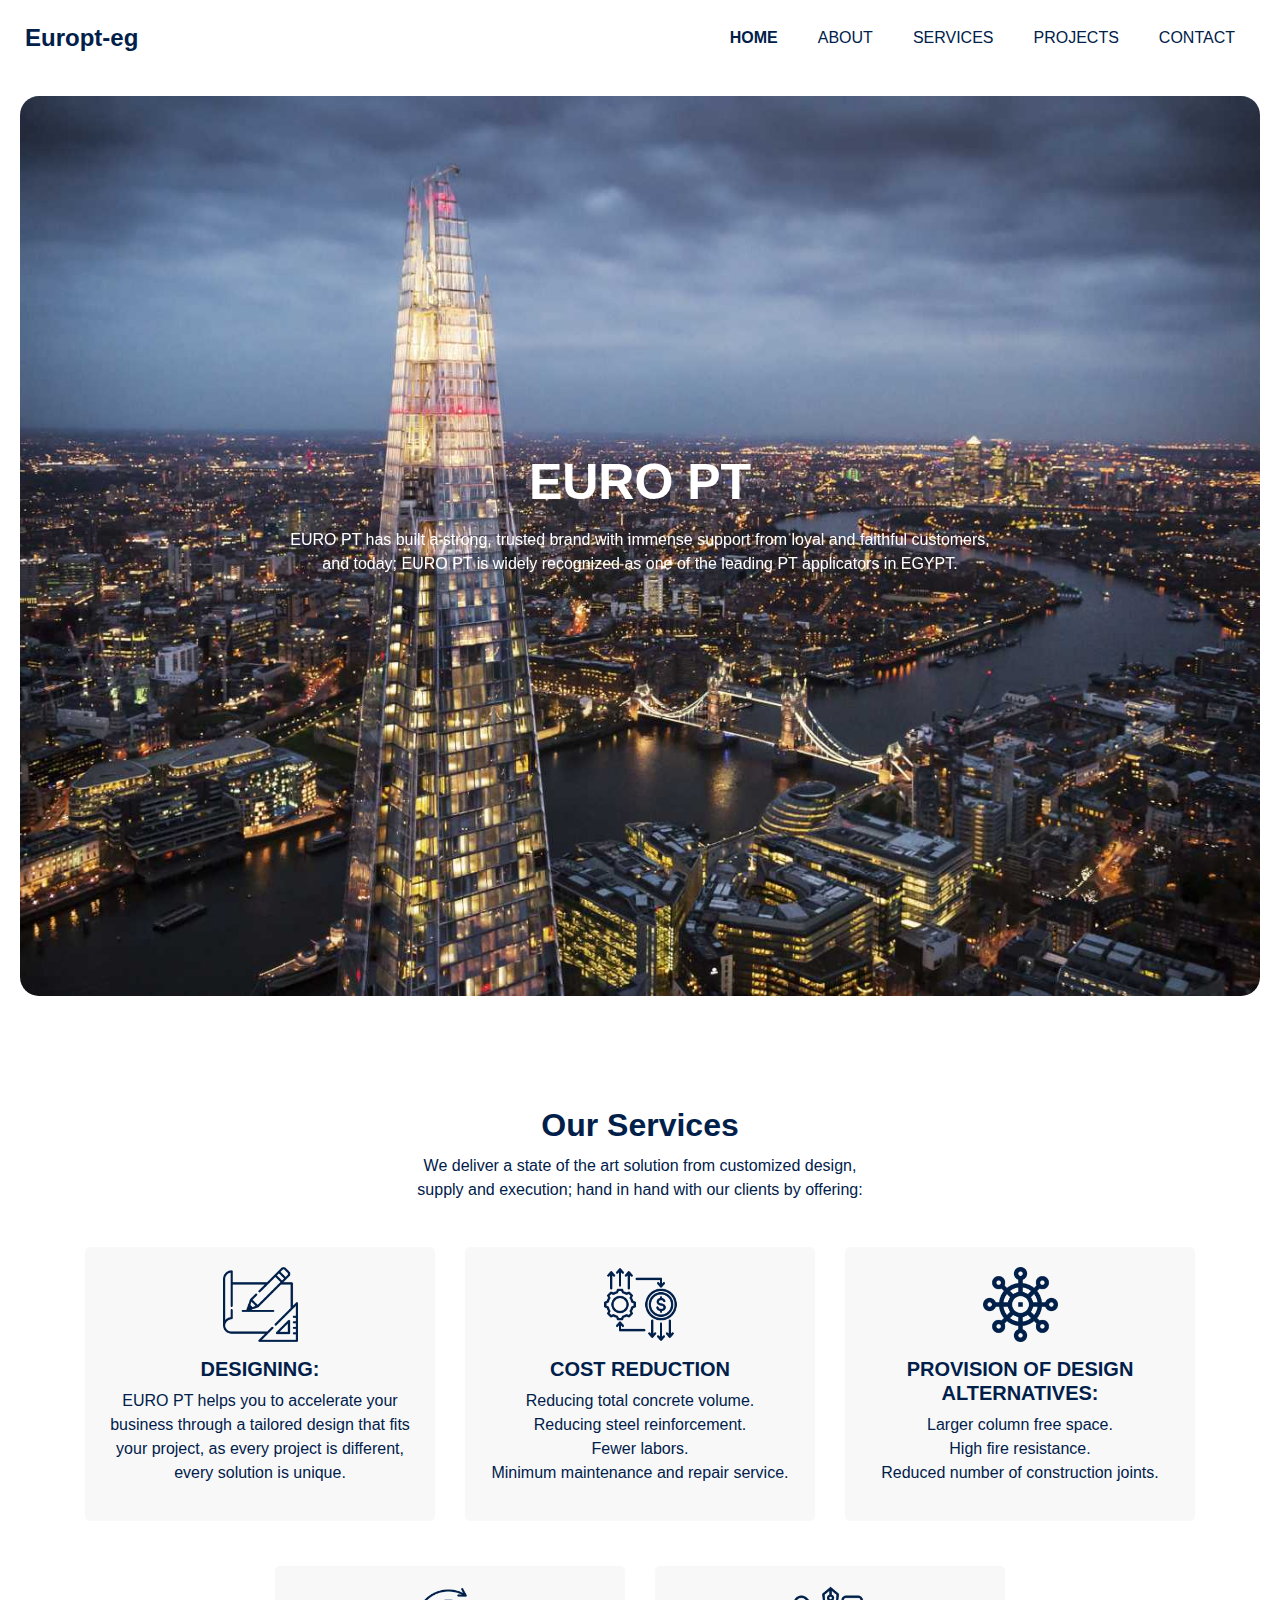
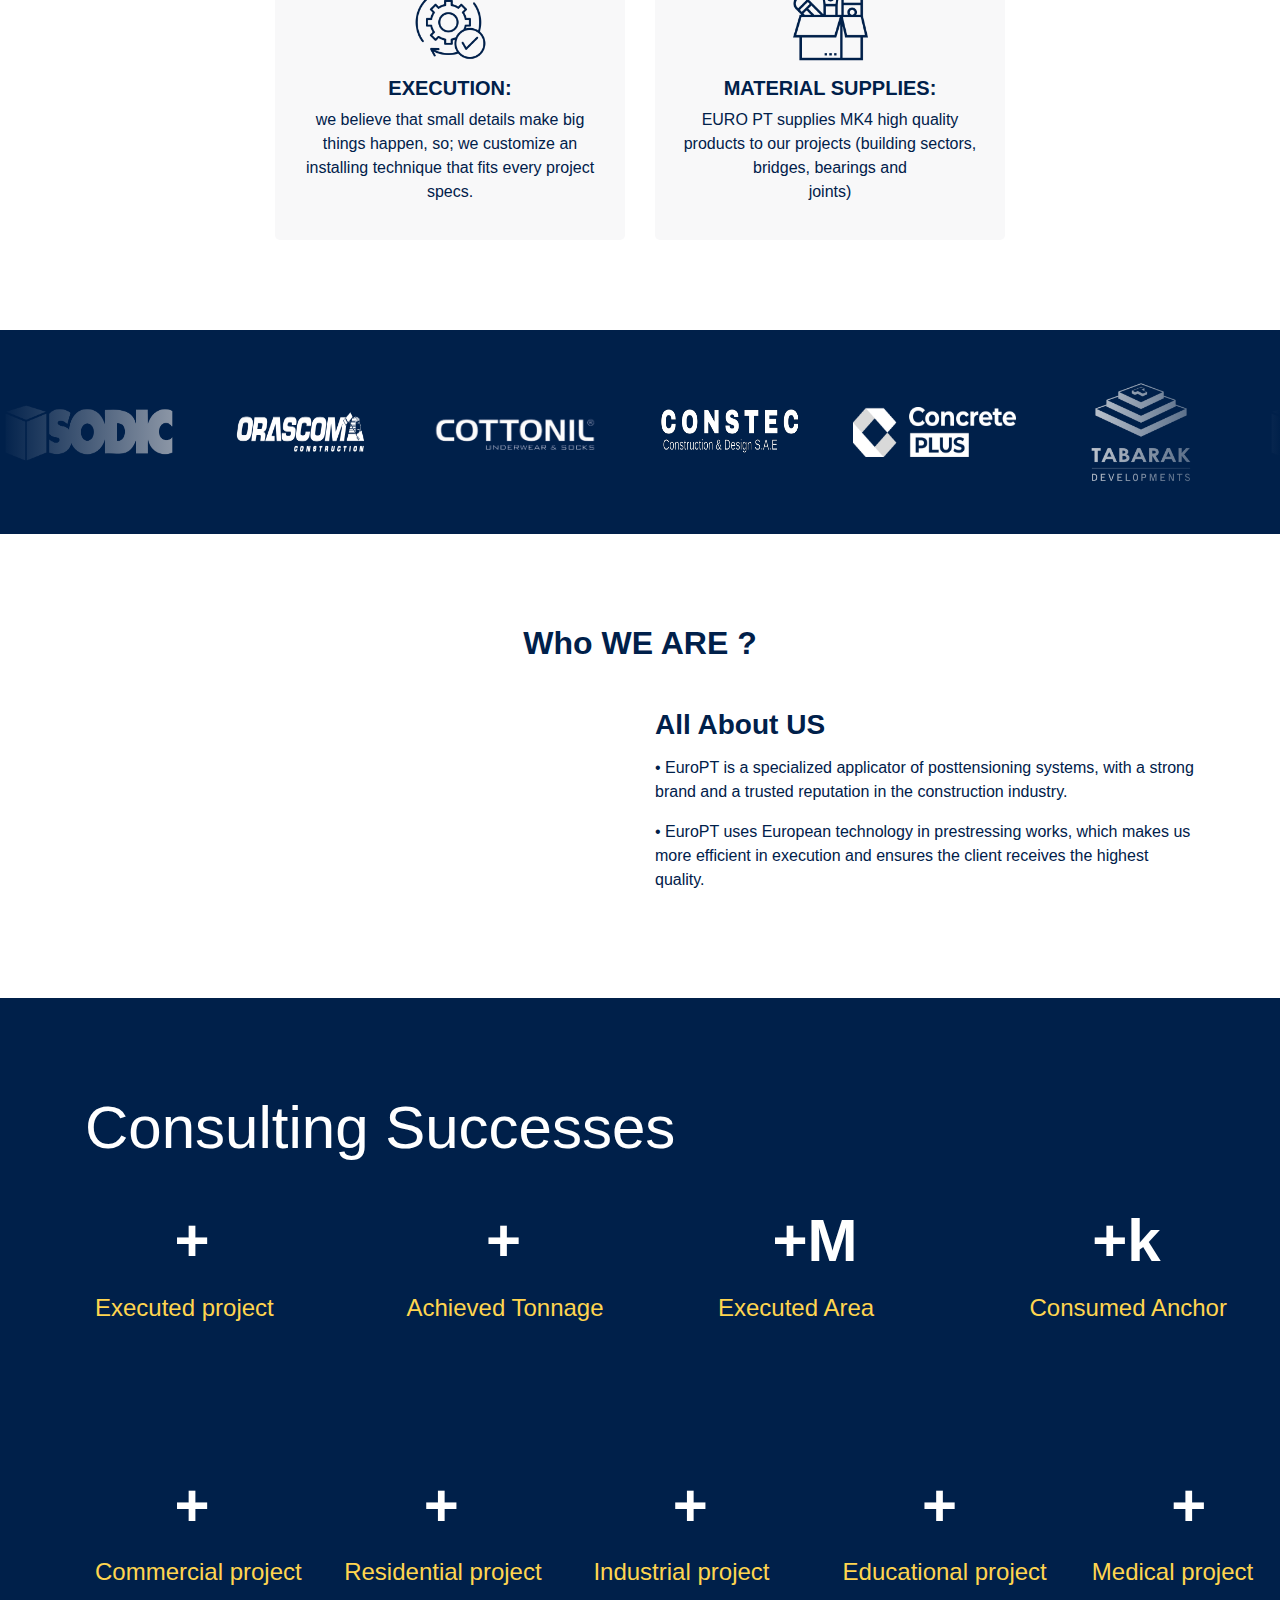
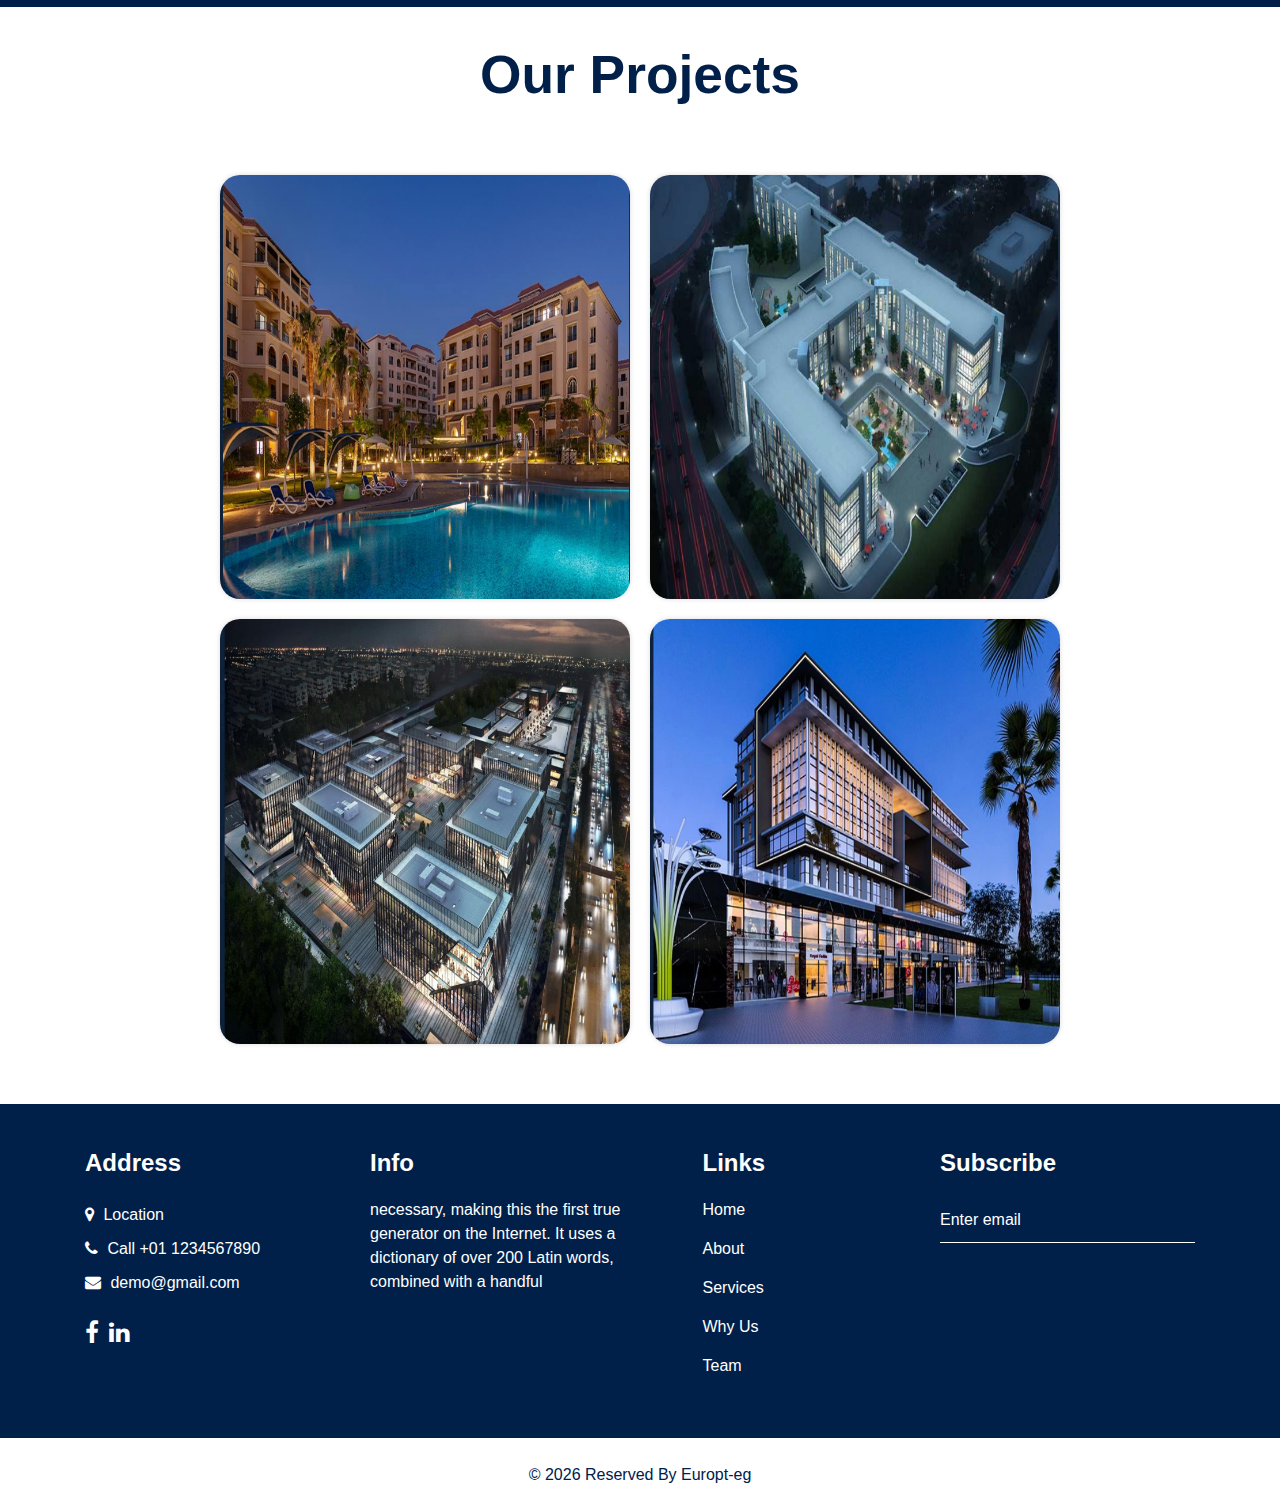
==== index.html @ 4ac418cf "mainpagge" ====
<!DOCTYPE html>
<html>

<head>
  <!-- Basic -->
  <meta charset="utf-8" />
  <meta http-equiv="X-UA-Compatible" content="IE=edge" />
  <!-- Mobile Metas -->
  <meta name="viewport" content="width=device-width, initial-scale=1, shrink-to-fit=no" />
  <!-- Site Metas -->
  <meta name="keywords" content="" />
  <meta name="description" content="" />
  <meta name="author" content="" />
  <link rel="shortcut icon" href="images/favicon.png" type="">

  <title> Europt-eg </title>

  <!-- bootstrap core css -->
  <link rel="stylesheet" type="text/css" href="css/bootstrap.css" />

  <!-- fonts style -->
  <link href="https://fonts.googleapis.com/css2?family=Roboto:wght@400;500;700;900&display=swap" rel="stylesheet">

  <!--owl slider stylesheet -->
  <link rel="stylesheet" type="text/css" href="https://cdnjs.cloudflare.com/ajax/libs/OwlCarousel2/2.3.4/assets/owl.carousel.min.css" />

  <!-- font awesome style -->
  <link href="css/font-awesome.min.css" rel="stylesheet" />

  <!-- Custom styles for this template -->
  <link href="css/style.css" rel="stylesheet" />
  <!-- responsive style -->
  <link href="css/responsive.css" rel="stylesheet" />

</head>

<body>

  <!-- <div class="hero_area"> -->

        <!-- <div class="hero_bg_box">
          <div class="bg_img_box">
            <img src="./images/QUEENSFERRY VIADUCT - EDINBURGH 1.jpg" alt="">
          </div>
        </div> -->
        <style>
            .header_section {
    padding: 15px 0;
}
        </style>

    <!-- header section strats -->
    <header class="header_section">
      <div class="container-fluid">
        <nav class="navbar navbar-expand-lg custom_nav-container ">
          <a class="navbar-brand" href="index.html">
            <span>
                Europt-eg 
            </span>
          </a>

          <button class="navbar-toggler" type="button" data-toggle="collapse" data-target="#navbarSupportedContent" aria-controls="navbarSupportedContent" aria-expanded="false" aria-label="Toggle navigation">
            <span class=""> </span>
          </button>

          <div class="collapse navbar-collapse" id="navbarSupportedContent">
            <ul class="navbar-nav  ">
              <li class="nav-item active">
                <a class="nav-link" href="index.html">Home</a>
              </li>
              <li class="nav-item">
                <a class="nav-link" href="about.html"> About</a>
              </li>
              <li class="nav-item">
                <a class="nav-link" href="service.html">Services</a>
              </li>
              <li class="nav-item">
                <a class="nav-link" href="./project.html">Projects</a>
              </li>
              <li class="nav-item">
                <a class="nav-link" href="./Cotact-us.html">Contact</a>
              </li>
            </ul>
          </div>
        </nav>
      </div>
    </header>
    <style>
        .custom_nav-container .navbar-nav .nav-item:hover .nav-link, .custom_nav-container .navbar-nav .nav-item.active .nav-link {
    color: #00204a !important;
}
.custom_nav-container .navbar-nav .nav-item .nav-link {
    padding: 5px 20px;
    color: #00204a;
    text-align: center;
    text-transform: uppercase;
    border-radius: 5px;
    -webkit-transition: all 0.3s;
    transition: all 0.3s;
}
.navbar-brand span {
    font-weight: bold;
    font-size: 24px;
    color: #00204a;
}
    </style>
    <!-- end header section -->
    <!-- slider section -->
     
        <!-- <section class="slider_section ">
          <div id="customCarousel1" class="carousel slide" data-ride="carousel">
            <div class="carousel-inner">
              <div class="carousel-item active">
                <div class="container ">
                  <div class="row">
                    <div class="col-md-6 ">
                      <div class="detail-box">
                        <h1>
                            EURO PT
                        </h1>
                        <p>
                            EURO-PT Company is agent for MK4 post tension slabs in Egypt, was formed to represent the post-tensioning contracting industry in Egypt with high standards in design and construction of post-tensioning systems.                    </p>    
                      </div>
                    </div>
                    <div class="col-md-6">
                      <div class="img-box">
                        <img src="images/slider-img.png" alt="">
                      </div>
                    </div>
                  </div>
                </div>
              </div>
              <div class="carousel-item ">
                <div class="container ">
                  <div class="row">
                    <div class="col-md-6 ">
                      <div class="detail-box">
                        <h1>
                            Over the past years
                        </h1>
                        <p>
                            EURO PT has built a strong, trusted brand with immense support from loyal and faithful customers, and today; EURO PT is widely recognized as one of the leading PT applicators in EGYPT                    </p>
                      </div>
                    </div>
                    <div class="col-md-6">
                      <div class="img-box">
                        <img src="images/slider-img.png" alt="">
                      </div>
                    </div>
                  </div>
                </div>
              </div>
              <div class="carousel-item">
                <div class="container ">
                  <div class="row">
                    <div class="col-md-6 ">
                      <div class="detail-box">
                        <h1>
                            EURO PT
                        </h1>
                        <p>
                            Is innovative, passionate and progressive; with our know-how and experience we see that your vision takes shape.                    </p>
                            
                      </div>
                    </div>
                    <div class="col-md-6">
                      <div class="img-box">
                        <img src="images/slider-img.png" alt="">
                      </div>
                    </div>
                  </div>
                </div>
              </div>
            </div>
            <ol class="carousel-indicators">
              <li data-target="#customCarousel1" data-slide-to="0" class="active"></li>
              <li data-target="#customCarousel1" data-slide-to="1"></li>
              <li data-target="#customCarousel1" data-slide-to="2"></li>
            </ol>
          </div>

        </section>
        end slider section -->
  </div>
  
  <div id="carouselExampleCaptions" class="carousel slide">
      
    <div class="carousel-indicators">
        
      <button type="button" data-bs-target="#carouselExampleCaptions" data-bs-slide-to="0" class="active" aria-current="true" aria-label="Slide 1"></button>
      <button type="button" data-bs-target="#carouselExampleCaptions" data-bs-slide-to="1" aria-label="Slide 2"></button>
      <button type="button" data-bs-target="#carouselExampleCaptions" data-bs-slide-to="2" aria-label="Slide 3"></button>
    </div>
    <div class="carousel-inner">
      <div class="carousel-item active">
        <img src="./images/main image.jpg" class="d-block w-100" alt="...">
        <div class="carousel-caption d-flex flex-column h-100 align-items-center justify-content-center bottom-0">
          <h2 class="euro">EURO PT </h2>
          <p id ="eutopt" class="bg-opacity-50 py-2 px-4">EURO PT has built a strong, trusted brand with immense support from loyal and faithful customers,<br> and today; EURO PT is widely recognized as one of the leading PT applicators in EGYPT.</p>
        </div>
      </div>
      <div class="carousel-item">
        <img src="https://codingyaar.com/wp-content/uploads/dark-flowers-2.png" class="d-block w-100" alt="...">
        <div class="carousel-caption d-flex flex-column h-100 align-items-center justify-content-center bottom-0 ">
          <h2 class="bg-dark bg-opacity-50 py-2 px-4">Second slide label</h2>
          <p class="bg-dark bg-opacity-50 py-2 px-4">Some representative placeholder content for the second
            slide.</p>
        </div>
      </div>
      <div class="carousel-item">
        <img src="https://codingyaar.com/wp-content/uploads/dark-flowers-3.png" class="d-block w-100" alt="...">
        <div class="carousel-caption d-flex flex-column h-100 align-items-center justify-content-center bottom-0">
          <h2 class="bg-dark bg-opacity-50 py-2 px-4">Third slide label</h2>
          <p class="bg-dark bg-opacity-50 py-2 px-4">Some representative placeholder content for the third
            slide.</p>
        </div>
      </div>
    </div>
    <button class="carousel-control-prev" type="button" data-bs-target="#carouselExampleCaptions" data-bs-slide="prev">
      <span class="carousel-control-prev-icon" aria-hidden="true"></span>
      <span class="visually-hidden">Previous</span>
    </button>
    <button class="carousel-control-next" type="button" data-bs-target="#carouselExampleCaptions" data-bs-slide="next">
      <span class="carousel-control-next-icon" aria-hidden="true"></span>
      <span class="visually-hidden">Next</span>
    </button>
  </div>
 
  <style>
      @media screen and (orientation: landscape) {
  .carousel img {
    height: 100vh;
    border-radius: 19px;
  }
  button:not(:disabled), [type="button"]:not(:disabled), [type="reset"]:not(:disabled), [type="submit"]:not(:disabled) {
    cursor: pointer;
    display: none;
}
.carousel-item.active, .carousel-item-next, .carousel-item-prev {
    display: block;
    padding: 20px;
    border-radius: 25px;
}
.euro{
    font-size: 50px !important;
    font-weight: 900 !important;
}


}

  </style>



  <!-- service section -->
  <section class="service_section layout_padding">
    <div class="service_container">
      <div class="container ">
        <div class="heading_container heading_center">
          <h2>
            Our Services    
          </h2>
          <p>
            We deliver a state of the art solution from customized design,
            <br>     supply and execution; hand in hand with our clients by offering:          </p>
        </div>
        <div class="row">
          <div class="col-md-4 ">
            <div class="box ">
              <div class="img-box">
                <img src="images/sketch1.png" alt="">

              </div>
              <div class="detail-box">
                <h5>
                    Designing:
                </h5>
                <p>
                    EURO PT helps you to accelerate your business through a tailored design that fits your project, as every project is different, every solution is unique.
                </p>
                <!-- <a href="">
                  Read More
                </a> -->
              </div>
            </div>
          </div>
          <div class="col-md-4 ">
            <div class="box ">
              <div class="img-box">
                <img src="images/efficiency (2).png" alt="">
              </div>
              <div class="detail-box">
                <h5>
                    Cost reduction
                </h5>
                <p>
                    Reducing total concrete volume.<br>
                    Reducing steel reinforcement.  <br>  
                    Fewer labors.<br>
                    Minimum maintenance and repair service.
                </p>
                <!-- <a href="">
                  Read More
                </a> -->
              </div>
            </div>
          </div>
          <div class="col-md-4 ">
            <div class="box ">
              <div class="img-box">
                <img src="images/needles3.png" alt="">
              </div>
              <div class="detail-box">
                <h5>
                    Provision of design alternatives:
                </h5>
                <p>
                    Larger column free space.<br>

                    High fire resistance.<br>
                    
                    Reduced number of construction joints.
                </p>
                <!-- <a href="">
                  Read More
                </a> -->
              </div>
            </div>
          </div>
          <div class="ourService">
          <div class="col-md-4 ">
            <div class="box ">
              <div class="img-box">
                <img src="images/execute4.png" alt="">
              </div>
              <div class="detail-box">
                <h5>
                    Execution:
                </h5>
                <p>
                    we believe that small details make big things happen, so; we customize an installing technique that fits every project specs.<br>
                </p>
                <!-- <a href="">
                  Read More
                </a> -->
              </div>
            </div>
          </div>
          <div class="col-md-4">
            <div class="box ">
              <div class="img-box">
                <img src="images/pencil-box5.png" alt="">
              </div>
              <div class="detail-box">
                <h5>
                    Material supplies:
                </h5>
                <p>
                    EURO PT supplies MK4 high quality products to our projects (building sectors, bridges, bearings and <br>joints)
                </p>
                <!-- <a href="">
                  Read More
                </a> -->
              </div>
            </div>
          </div>
        </div>
        </div>

      </div>
    </div>
  </section>
  <style>
      .ourService{
          display: flex;
          justify-content: center;
      }
      .heading_container{
         color:#00204a;
        }
        .detail-box{
            color:#00204a;
        }
        .info_section form button {
    background-color: #ffd54f !important;

}
      @media only screen and (max-width: 600px) {
        .ourService{
          display: flex;
          justify-content: center;
          flex-direction: column;
      }
      
button:not(:disabled), [type="button"]:not(:disabled), [type="reset"]:not(:disabled), [type="submit"]:not(:disabled) {
    cursor: pointer;
    display: none;
}
.custom_nav-container .navbar-toggler {
    padding: 0;
    width: 37px;
    height: 42px;
    -webkit-transition: all 0.3s;
    transition: all 0.3s;
    background-color: re;
    background-color: rgb(0, 20, 87);
}
     
}
  </style>
   <div class="logos">
    <div class="logo_items">
    <img class="sodic" src="./images/sodic.png" >
    <img class="orascom" src="./images/orascom.webp" >
    <img class="cottoil" src="./images/cottoil.png">
    <img class="constec" src="./images/constec234.png">
    <img class="concrete" src="./images/concrete.png">
    <img class="tabarak" src="./images/tabark.png">
    <img class="sodic" src="./images/sodic.png">
    <img class="orascom" src="./images/orascom.webp">
    <img class="cottoil" src="./images/cottoil.png" >
    <img class="constec" src="./images/constec234.png" >
    <img class="concrete" src="./images/concrete.png">
    <img class="tabarak" src="./images/tabark.png" >
    <img class="sodic" src="./images/sodic.png" >
    <img class="cottoil" src="./images/cottoil.png" >
    <img class="orascom" src="./images/orascom.webp" >
    
    
    </div>
      <div class="logo_items" style="position: relative; right: -70px;">
        <img class="sodic" src="./images/sodic.png" >
        <img class="orascom" src="./images/orascom.webp" >
        <img class="cottoil" src="./images/cottoil.png">
        <img class="constec" src="./images/constec234.png">
        <img class="concrete" src="./images/concrete.png">
        <img class="tabarak" src="./images/tabark.png">
        <img class="sodic" src="./images/sodic.png" >
        <img class="orascom" src="./images/orascom.webp">
        <img class="cottoil" src="./images/cottoil.png" >
        <img class="constec" src="./images/constec234.png" >
        <img class="concrete" src="./images/concrete.png">
        <img class="tabarak" src="./images/tabark.png" >
        <img class="sodic" src="./images/sodic.png" >
        <img class="cottoil" src="./images/cottoil.png" >
        <img class="orascom" src="./images/orascom.webp" >
        
        
        
    
    </div>
   </div>
    <style>
        .sodic{
            height: 70px !important;
            width: 178px;
        }
        .concrete{
            height: 50px !important;
            width: 163px !important;
        }
        .orascom{
            height: 140px !important;
            width: 139px !important;
        }
        .constec{
    width: 140px !important;
    height: 59px !important;
        }
        .cottoil{
            width:184px !important;
            height: 140px !important;
        }
        .tabarak{
            width:144px !important;
            height: auto     !important;
        }
    
        
        /* .tabarak{
            width: 144px !important;

        } */

    </style>
    </div>

  <!-- end service section -->


  <!-- about section -->

  <section class="about_section layout_padding">
    <div class="container  ">
      <div class="heading_container heading_center">
        <h2>
            Who WE ARE ?
        </h2>
      </div>
      <div class="row">
        <div class="col-md-6 ">
          <!-- <div class="img-box">
            <img src="images/about-img.png" alt="">
          </div> -->
          <video width="100%" autoplay muted playsinline loop style="border-radius: 50px;">
            <source src="./images/EuroPTMobileVersion.mp4" type="video/mp4">
            <source src="mov_bbb.ogg" type="video/ogg">
          </video>
        </div>
        <div class="col-md-6">
          <div class="detail-box">
            <h3>
                All About US
            </h3>
            <p>
                • EuroPT is a specialized applicator of posttensioning systems, with a strong brand and a trusted reputation in the construction industry.
            </p>
            <p>
                • EuroPT uses European technology in
                prestressing works, which makes us more
                efficient in execution and ensures the client
                receives the highest quality.            </p>
            <!-- <a href="">
              Read More
            </a> -->
          </div>
        </div>
      </div>
    </div>
  </section>
  <style>
      .about_section {
    background-color: #ffffff !important;
    color: #00204a !important;
}

  </style>

  <!-- end about section -->

  <!-- why section -->

  <!-- end why section -->

  <!-- team section -->
  <!-- <section class="team_section layout_padding">
    <div class="container-fluid">
      <div class="heading_container heading_center">
        <h2 class="">
          Our <span> Team</span>
        </h2>
      </div>

      <div class="team_container">
        <div class="row">
          <div class="col-lg-3 col-sm-6">
            <div class="box ">
              <div class="img-box">
                <img src="images/team-1.jpg" class="img1" alt="">
              </div>
              <div class="detail-box">
                <h5>
                  Joseph Brown
                </h5>
                <p>
                  Marketing Head
                </p>
              </div>
              <div class="social_box">
                <a href="#">
                  <i class="fa fa-facebook" aria-hidden="true"></i>
                </a>
                <a href="#">
                  <i class="fa fa-twitter" aria-hidden="true"></i>
                </a>
                <a href="#">
                  <i class="fa fa-linkedin" aria-hidden="true"></i>
                </a>
                <a href="#">
                  <i class="fa fa-instagram" aria-hidden="true"></i>
                </a>
                <a href="#">
                  <i class="fa fa-youtube-play" aria-hidden="true"></i>
                </a>
              </div>
            </div>
          </div>
          <div class="col-lg-3 col-sm-6">
            <div class="box ">
              <div class="img-box">
                <img src="images/team-2.jpg" class="img1" alt="">
              </div>
              <div class="detail-box">
                <h5>
                  Nancy White
                </h5>
                <p>
                  Marketing Head
                </p>
              </div>
              <div class="social_box">
                <a href="#">
                  <i class="fa fa-facebook" aria-hidden="true"></i>
                </a>
                <a href="#">
                  <i class="fa fa-twitter" aria-hidden="true"></i>
                </a>
                <a href="#">
                  <i class="fa fa-linkedin" aria-hidden="true"></i>
                </a>
                <a href="#">
                  <i class="fa fa-instagram" aria-hidden="true"></i>
                </a>
                <a href="#">
                  <i class="fa fa-youtube-play" aria-hidden="true"></i>
                </a>
              </div>
            </div>
          </div>
          <div class="col-lg-3 col-sm-6">
            <div class="box ">
              <div class="img-box">
                <img src="images/team-3.jpg" class="img1" alt="">
              </div>
              <div class="detail-box">
                <h5>
                  Earl Martinez
                </h5>
                <p>
                  Marketing Head
                </p>
              </div>
              <div class="social_box">
                <a href="#">
                  <i class="fa fa-facebook" aria-hidden="true"></i>
                </a>
                <a href="#">
                  <i class="fa fa-twitter" aria-hidden="true"></i>
                </a>
                <a href="#">
                  <i class="fa fa-linkedin" aria-hidden="true"></i>
                </a>
                <a href="#">
                  <i class="fa fa-instagram" aria-hidden="true"></i>
                </a>
                <a href="#">
                  <i class="fa fa-youtube-play" aria-hidden="true"></i>
                </a>
              </div>
            </div>
          </div>
          <div class="col-lg-3 col-sm-6">
            <div class="box ">
              <div class="img-box">
                <img src="images/team-4.jpg" class="img1" alt="">
              </div>
              <div class="detail-box">
                <h5>
                  Josephine Allard
                </h5>
                <p>
                  Marketing Head
                </p>
              </div>
              <div class="social_box">
                <a href="#">
                  <i class="fa fa-facebook" aria-hidden="true"></i>
                </a>
                <a href="#">
                  <i class="fa fa-twitter" aria-hidden="true"></i>
                </a>
                <a href="#">
                  <i class="fa fa-linkedin" aria-hidden="true"></i>
                </a>
                <a href="#">
                  <i class="fa fa-instagram" aria-hidden="true"></i>
                </a>
                <a href="#">
                  <i class="fa fa-youtube-play" aria-hidden="true"></i>
                </a>
              </div>
            </div>
          </div>
        </div>
      </div>
    </div>
  </section> -->

<!-- jdjka -->
        <section class="company-overview-section">
          <div class="overview-inner">
            <div class="container">
              <h2 class="overview-title">Consulting Successes</h2>
              <div class="overview-count-wrapper">
                <div class="overview-count-list">
                  <div class="count-wrapper">
                    <div class="number-wrapper">
                        <span class="number-title-plus">+</span>
                      <h3 class="number-title" data-target="35"></h3>
                      
                    </div>
                    <p class="count-title">Executed project </p>
                  </div>
                </div>
                <div class="overview-count-list">
                  <div class="count-wrapper">
                    
                    <div class="number-wrapper">
                        <span class="number-title-plus">+</span>
                      <h3 class="number-title" data-target="7000"></h3>
                      
                    </div>
                    <p class="count-title">Achieved Tonnage</p>
                  </div>
                </div>
                <div class="overview-count-list">
                  <div class="count-wrapper">        
                    <div class="number-wrapper">
                      <span class="number-title-plus">+</span>
                      <h3 class="number-title" data-target="1500"></h3>
                      <span class="number-title-plus">M</span>
                    </div>
                    <p class="count-title">Executed Area</p>
                  </div>
                </div>
                <div class="overview-count-list">
                  <div class="count-wrapper">
                    <div class="number-wrapper">
                        <span class="number-title-plus">+</span>
                      <h3 class="number-title" data-target="120"></h3>  
                      <span class="number-title-plus">k</span>
                    </div>
                    <p class="count-title">Consumed Anchor</p>
                  </div>
                </div>
              </div>
            </div>
          </div>
      
        </section>
        <section class="company-overview-section1">
            <div class="overview-inner1">
              <div class="container">   
                <div class="overview-count-wrapper">
                  <div class="overview-count-list">
                    <div class="count-wrapper">
                      <div class="number-wrapper">
                        <span class="number-title-plus">+</span>
                        <h3 class="number-title" data-target="17"></h3>                        
                      </div>
                      <p class="count-title">Commercial project  </p>
                    </div>
                  </div>
                  <div class="overview-count-list">
                    <div class="count-wrapper">                      
                      <div class="number-wrapper">
                        <span class="number-title-plus">+</span>
                        <h3 class="number-title" data-target="13"></h3>                        
                      </div>
                      <p class="count-title">Residential project </p>
                    </div>
                  </div>
                  <div class="overview-count-list">
                    <div class="count-wrapper">        
                      <div class="number-wrapper">
                        <span class="number-title-plus">+</span>
                        <h3 class="number-title" data-target="3"></h3>                        
                      </div>
                      <p class="count-title">Industrial project</p>
                    </div>
                  </div>
                  <div class="overview-count-list">
                    <div class="count-wrapper">
                      <div class="number-wrapper">
                        <span class="number-title-plus">+</span>
                        <h3 class="number-title" data-target="2"></h3>            
                      </div>
                      <p class="count-title">Educational project</p>
                    </div>
                  </div>
                  <div class="overview-count-list">
                    <div class="count-wrapper">
                      <div class="number-wrapper">
                        <span class="number-title-plus">+</span>
                        <h3 class="number-title" data-target="2"></h3>            
                      </div>
                      <p class="count-title">Medical project</p>
                    </div>
                  </div>    
                </div>
              </div>
            </div>
        
          </section>
       
    
  <style>
      * {
  padding: 0;
  margin: 0;
  box-sizing: border-box;
  font-family: sans-serif;
}
.container {
  width: 100%;
  max-width: 1140px;
  margin: 0 auto;
  padding: 0 15px;
}
.company-overview-section {
  height: 100%;
}
.company-overview-section1 {
  height: 100%;
}
.overview-inner {
  background-color: #00204a;
  color: #fff;
  padding: 90px 0;
}
.overview-inner1 {
  background-color: #00204a;
  color: #fff;
  padding: 20   px 0;
}

.company-overview-section .overview-count-wrapper {
  display: grid;
  grid-template-columns: repeat(4, minmax(0, 1fr));
  gap: 8.5rem;
  margin-bottom: 27px;
}
.company-overview-section1 .overview-count-wrapper {
  display: grid;
  grid-template-columns: repeat(5, minmax(0, 1fr));
  gap: 8.5rem;
  margin-bottom: 27px;
}

.overview-count-wrapper .overview-count-list {
  width: 13.375rem;
}

@media only screen and (max-width: 600px) {
    .overview-count-wrapper .overview-count-list {
  width: 9.375rem;
}
}

.overview-count-list .count-wrapper .number-wrapper {
  display: flex;
  align-items: center;
  justify-content: center;
}

.company-overview-section .overview-title {
  margin-bottom: 1.625rem;
  font-size: 3.75rem;
  line-height: 5rem;
  font-weight: 400;
}
.company-overview-section1 .overview-title {
  margin-bottom: 1.625rem;
  font-size: 3.75rem;
  line-height: 5rem;
  font-weight: 400;
}

.company-overview-section .overview-description {
  margin-bottom: 3.75rem;
  max-width: 72.75rem;
  font-size: 1.25rem;
  font-weight: 400;
  text-transform: capitalize;
  line-height: 2.375rem;
}
.company-overview-section1 .overview-description {
  margin-bottom: 3.75rem;
  max-width: 72.75rem;
  font-size: 1.25rem;
  font-weight: 400;
  text-transform: capitalize;
  line-height: 2.375rem;
}

.overview-count-list .count-wrapper .count-title {
  font-size: 1.5rem;
  font-weight: 400;
  line-height: 2.3175rem;
  color: #ffd54f;
  position: relative;
  left: 10px;
}

.overview-count-list .count-wrapper .number-wrapper .number-title,
.overview-count-list .count-wrapper .number-wrapper .number-title-plus {
  position: relative;
  font-size: 3.75rem;
  font-weight: 900;
  line-height: 5.9063rem;
 
}

.overview-count-list::after {
  content: "";
  position: absolute;
  display: inline-block;
  height: 0.25rem;
  width: 3.625rem;
  border-radius: 9999px;
      /* background-image: linear-gradient(
        105.27deg,
        #3b38f0 -17.58%,
        #c9840b 47.6%,
        #ee2121 113.33%
      ); */
}

@media (max-width: 768px) {
  .company-overview-section .overview-title {
    font-size: 2.8125rem;
    margin: 0;
  }
  .company-overview-section1 .overview-title {
    font-size: 2.8125rem;
    margin: 0;
  }

  .company-overview-section .overview-count-wrapper {
    grid-template-columns: repeat(3, minmax(0, 1fr));
    gap: 2.0625rem;
  }

  .company-overview-section1 .overview-count-wrapper {
    grid-template-columns: repeat(3, minmax(0, 1fr));
    gap: 2.0625rem;
  }
  .overview-count-list .count-wrapper .number-wrapper .number-title,
  .overview-count-list .count-wrapper .number-wrapper .number-title-plus {
    font-size: 2.8125rem;
  }
}

@media (max-width: 425px) {
  .company-overview-section .overview-count-wrapper {
    grid-template-columns: repeat(2, minmax(0, 1fr));
  }
  .company-overview-section1 .overview-count-wrapper {
    grid-template-columns: repeat(2, minmax(0, 1fr));
  }

  .overview-count-list .count-wrapper .number-wrapper .number-title,
  .overview-count-list .count-wrapper .number-wrapper .number-title-plus {
    font-size: 1.875rem;
    line-height: 5rem;
  }
}

  </style>
  <script>
      //Counter Number
let section_counter = document.querySelector(".company-overview-section");
let counters = document.querySelectorAll(".number-title");

// Scroll Animation
let CounterObserver = new IntersectionObserver(
  (entries, observer) => {
    let [entry] = entries;
    if (!entry.isIntersecting) return;

    let speed = 150;
    counters.forEach((counter, index) => {
      function UpdateCounter() {
        const targetNumber = +counter.dataset.target;
        const initialNumber = +counter.innerText;
        const incPerCount = targetNumber / speed;
        if (initialNumber < targetNumber) {
          counter.innerText = Math.ceil(initialNumber + incPerCount);
          setTimeout(UpdateCounter, 40);
        } else {
          counter.innerText = targetNumber;
        }
      }
      UpdateCounter();

      if (counter.parentElement.style.animation) {
        counter.parentElement.style.animation = "";
      } else {
        counter.parentElement.style.animation = `slide-up 0.3s ease forwards ${
          index / counters.length + 0.5
        }s`;
      }
    });
    observer.unobserve(section_counter);
  },
  {
    root: null,
    threshold: window.innerWidth > 768 ? 0.4 : 0.3
  }
);
CounterObserver.observe(section_counter);
    
  </script>

  <!-- end team section -->
  


  <!-- client section -->

  <!-- <section class="client_section layout_padding">
    <div class="container">
      <div class="heading_container heading_center psudo_white_primary mb_45">
        <h2>
          What says our <span>Customers</span>
        </h2>
      </div>
      <div class="carousel-wrap ">
        <div class="owl-carousel client_owl-carousel">
          <div class="item">
            <div class="box">
              <div class="img-box">
                <img src="images/client1.jpg" alt="" class="box-img">
              </div>
              <div class="detail-box">
                <div class="client_id">
                  <div class="client_info">
                    <h6>
                      LusDen
                    </h6>
                    <p>
                      magna aliqua. Ut
                    </p>
                  </div>
                  <i class="fa fa-quote-left" aria-hidden="true"></i>
                </div>
                <p>
                  Lorem ipsum dolor sit amet, consectetur adipiscing elit, sed do eiusmod tempor incididunt ut labore et dolore magna aliqua. Ut enim ad minim veniam, quis </p>
              </div>
            </div>
          </div>
          <div class="item">
            <div class="box">
              <div class="img-box">
                <img src="images/client2.jpg" alt="" class="box-img">
              </div>
              <div class="detail-box">
                <div class="client_id">
                  <div class="client_info">
                    <h6>
                      Zen Court
                    </h6>
                    <p>
                      magna aliqua. Ut
                    </p>
                  </div>
                  <i class="fa fa-quote-left" aria-hidden="true"></i>
                </div>
                <p>
                  Lorem ipsum dolor sit amet, consectetur adipiscing elit, sed do eiusmod tempor incididunt ut labore et dolore magna aliqua. Ut enim ad minim veniam, quis </p>
              </div>
            </div>
          </div>
          <div class="item">
            <div class="box">
              <div class="img-box">
                <img src="images/client1.jpg" alt="" class="box-img">
              </div>
              <div class="detail-box">
                <div class="client_id">
                  <div class="client_info">
                    <h6>
                      LusDen
                    </h6>
                    <p>
                      magna aliqua. Ut
                    </p>
                  </div>
                  <i class="fa fa-quote-left" aria-hidden="true"></i>
                </div>
                <p>
                  Lorem ipsum dolor sit amet, consectetur adipiscing elit, sed do eiusmod tempor incididunt ut labore et dolore magna aliqua. Ut enim ad minim veniam, quis </p>
              </div>
            </div>
          </div>
          <div class="item">
            <div class="box">
              <div class="img-box">
                <img src="images/client2.jpg" alt="" class="box-img">
              </div>
              <div class="detail-box">
                <div class="client_id">
                  <div class="client_info">
                    <h6>
                      Zen Court
                    </h6>
                    <p>
                      magna aliqua. Ut
                    </p>
                  </div>
                  <i class="fa fa-quote-left" aria-hidden="true"></i>
                </div>
                <p>
                  Lorem ipsum dolor sit amet, consectetur adipiscing elit, sed do eiusmod tempor incididunt ut labore et dolore magna aliqua. Ut enim ad minim veniam, quis </p>
              </div>
            </div>
          </div>
        </div>
      </div>
    </div>
  </section>
  -->

  <!-- end client section -->
  <section class="hello">
    <h1 class="overview-title" style="font-weight: bold;">Our Projects</h1>

    <div class="container1">
      <div class="item" id="1">
        <img src="./images/onee.png" alt="">
        <div class="text">
          <h3>90 Avenue </h4>
          <p>Small description about project </p>
        </div>  
        <div class="button">Learn More</div>
      </div>

      <div class="item" id="2">
        <img src="./images/twoo.png" alt="">
        <div class="text">
          <h3>Eterna Health care city</h4>
          <p>Short Description</p>
        </div>
        <div class="button">Learn More</div>
      </div>

      <div class="item" id="3">
        <img src="./images/three.png" alt="">
        <div class="text">
            <h3>Sodic East Town</h4>
          <p>Short Description</p>
          </div>
          <div class="button">Learn More</div>
      </div>

      <div class="item" id="4">
        <img src="./images/fivee.png" alt="">
        <div class="text">
          <h3>Crystal Tower</h4>
          <p>Short Description</p>
        </div>
        <div class="button">Learn More</div>
      </div>
  </div>

  <!-- Modal -->
  <div id="preview" class="modal">
    <div class="modal-content">
      <span class="close">&times;</span>
      <img id="img" src="">
      <div id="details" style="height:100%; background-color:white">
        <h3 id="title"></h3>
        <p id="info">Some text</p>
        <div class="button" id="live">View</div>
          <i class="fab fa-github-square" id="github"></i>
      </div>
    </div>
  </div>
</section>

    <style>
        @import url('https://fonts.googleapis.com/css?family=Roboto');

        #github{
            display: none;
        }


.hello{
  display: flex;
  flex-direction: column;
  align-items: center;
  height: 100%;
  background-color: #ffffff;
  font-family: Roboto;
  margin-top: 36px;
  margin-bottom: 50px;
}

h1{
  font-size: 40pt;
  font-weight: 500;
  color: #00204a;
}

.container1 {
  margin-top: 50px;
  display: flex;
  justify-content: center;  
  width: 80%;
}
@media only screen and (max-width: 600px) {
    .container1 {
  margin-top: 50px;
  display: flex;
  justify-content: center;
  flex-wrap: wrap;
  width: 80%;
}}
@media only screen and (max-width: 768px) {
    .container1 {
  margin-top: 50px;
  display: flex;
  justify-content: center;
  flex-wrap: wrap;
  width: 80%;
}}
@media only screen and (max-width: 992px) {
    .container1 {
  margin-top: 50px;
  display: flex;
  justify-content: center;
  flex-wrap: wrap;
  width: 80%;
}}
@media only screen and (max-width: 1300px) {
    .container1 {
  margin-top: 50px;
  display: flex;
  justify-content: center;
  flex-wrap: wrap;
  width: 80%;
}}


.item {
  position: relative;
  float: left;
  overflow: hidden;
  margin: 10px 1%;
  min-width: 320px;
  max-width: 410px;
  width: 100%;
  text-align: center;
  box-shadow: 0 0 5px rgba(0, 0, 0, 0.15);
  box-sizing: border-box;
  border-radius: 20px;
}

.item:hover{
  cursor: pointer;
}

.item *{
  transition: all 0.35s ease-in-out;
}

img {
  vertical-align: top;
  height: 100%;
  max-width: -webkit-fill-available;
}


.item:hover img {
  opacity: 0;
}

.text{
  width: 80%;
  height: 90%;
  position: absolute;
  top: -300px;
  left: 10%;
  color: #00204a ;
}

.text h3{
  color: #00204a;
}

.item:hover .text{
  top: 20%;
}

.item:hover .button{
  bottom: 20%;
}

.item .button{
  position: absolute;
  bottom: -100px;
  left: 25%;
  width: 50%;
  border: 3px solid #ffd54f ;
  padding: 15px;
  box-sizing: border-box;
  transition: all 0.3s ease-in-out;
}

.button:hover{
  background-color: #ffd54f ;
  color: #F5F5F5;
}

/* Modal */

.modal {
  display: none;
  position: fixed;
  z-index: 1;
  left: 0;
  top: 0;
  width: 100%;
  height: 100%;
  overflow: auto;
  background-color: rgba(0,0,0,0.4);
}

.modal-content {
  background-color: #F5F5F5;
  margin: 5% auto;
  box-sizing: border-box;
  width: 700px;
  max-height: 714px;
  box-shadow: 0 0 10px rgba(0, 0, 0, 0.4);
}

.scale{
  animation: scale 0.5s;
  animation-fill-mode: forwards;
}

@keyframes scale{
  from{transform: scale(0);}
  to{transform: scale(1);}
}

#img{
  width: 100%;
  height: 450px;
}

#details{
  padding: 25px;
  text-align: left;
  position: relative;
  height: 264px;
  box-sizing: border-box;
  border-top: 1px solid #00204a;
}

#details *{
  transition: all .3s;
}

#title{
  padding-bottom: 15px;
  border-bottom: 1px solid rgba(0, 0, 0, 0.1);
}

#details .button{
  position: absolute;
  width: 30%;
  background-color: #ffd54f ;
  color: #F5F5F5;
  text-align: center;
  left: 25px;
  bottom: 35px;
  padding: 15px;
}

#details i{
  position: absolute;
  bottom: 30px;
  right: 25px;
  font-size: 3rem;
  color: #ffd54f ;
}

#details .button:hover,
i:hover{
  cursor: pointer;
  opacity: 0.8;
}

/* Close Button */
.close {
  color: #aaa;
  font-size: 28px;
  font-weight: bold;
  position: absolute;
  right: 10px;
}

.close:hover,
.close:focus {
  color: #00204a;
  text-decoration: none;
  cursor: pointer;
}
    </style>
    <script>
        var modalInfo = {
  1: {
    title: "90 Avenue",
    info: " Scope: Supply & Apply.<br><br> Owner: TBK Development <br><br> Consultant: Al-Amar consulting <br><br> Main contractor: Concrete+. <br><br> System: MK4. <br><br> Total Area: 38,000 m2. <br><br> Total Tonnage: 135 Ton. <br> <br>",
    link: "#",
  },
  2: {
    title: "Eterna Health care city",
    info: " Scope: Supply & Apply.<br><br> Owner: TBK Development <br><br> Consultant: Al-Amar consulting <br><br> Main contractor: Concrete+. <br><br> System: MK4. <br><br> Total Area: 38,000 m2. <br><br> Total Tonnage: 135 Ton. <br> <br>",
    link: "#",
  },
  3: {
    title: "Sodic East Town",
    info: " Scope: Supply & Apply.<br><br> Owner: TBK Development <br><br> Consultant: Al-Amar consulting <br><br> Main contractor: Concrete+. <br><br> System: MK4. <br><br> Total Area: 38,000 m2. <br><br> Total Tonnage: 135 Ton. <br> <br>",
    link: "#",
  },
  4: {
    title: "Crystal Tower",
    info: " Scope: Supply & Apply.<br><br> Owner: TBK Development <br><br> Consultant: Al-Amar consulting <br><br> Main contractor: Concrete+. <br><br> System: MK4. <br><br> Total Area: 38,000 m2. <br><br> Total Tonnage: 135 Ton. <br> <br>",
    link: "#",
  },
};

// Get the modal
var modal = document.getElementById('preview');

// button that opens the modal
var btn = document.getElementsByClassName("button");

// <span> that closes the modal
var span = document.getElementsByClassName("close")[0];

// open modal 
for(let i = 0; i < btn.length; i++){
  btn[i].addEventListener("click", function() {
    var project = btn[i].parentElement;
    openModal(project);
  })
};

function openModal(project){
  var id = project.id;
  var img = project.getElementsByTagName("img")[0].src;
  fillOut(id, img);
  modal.style.display = "block";
  document.getElementsByClassName("modal-content")[0].classList.add("scale");
}

function fillOut(id, img){
  document.getElementById("title").innerHTML = modalInfo[id].title;
  document.getElementById("info").innerHTML = modalInfo[id].info;
  document.getElementById("img").src = img;
  document.getElementById("live").onclick = function(){
    window.open(modalInfo[id].link,'_blank');
  }
  document.getElementById("github").onclick = function(){
    window.open(modalInfo[id].github,'_blank');
  }
}

// close the modal
span.onclick = function() {
    modal.style.display = "none";
}

window.onclick = function(event) {
    if (event.target == modal) {
        modal.style.display = "none";
    }
}
    </script>



  <!-- info section -->

  <section class="info_section layout_padding2">
    <div class="container">
      <div class="row">
        <div class="col-md-6 col-lg-3 info_col">
          <div class="info_contact">
            <h4>
              Address
            </h4>
            <div class="contact_link_box">
              <a href="">
                <i class="fa fa-map-marker" aria-hidden="true"></i>
                <span>
                  Location
                </span>
              </a>
              <a href="">
                <i class="fa fa-phone" aria-hidden="true"></i>
                <span>
                  Call +01 1234567890
                </span>
              </a>
              <a href="">
                <i class="fa fa-envelope" aria-hidden="true"></i>
                <span>
                  demo@gmail.com
                </span>
              </a>
            </div>
          </div>
          <div class="info_social">
            <a href="">
              <i class="fa fa-facebook" aria-hidden="true"></i>
            </a>
            <a href="">
              <i class="fa fa-linkedin" aria-hidden="true"></i>
            </a>
          </div>
        </div>
        <div class="col-md-6 col-lg-3 info_col">
          <div class="info_detail">
            <h4>
              Info
            </h4>
            <p>
              necessary, making this the first true generator on the Internet. It uses a dictionary of over 200 Latin words, combined with a handful
            </p>
          </div>
        </div>
        <div class="col-md-6 col-lg-2 mx-auto info_col">
          <div class="info_link_box">
            <h4>
              Links
            </h4>
            <div class="info_links">
              <a class="active" href="index.html">
                Home
              </a>
              <a class="" href="about.html">
                About
              </a>
              <a class="" href="service.html">
                Services
              </a>
              <a class="" href="why.html">
                Why Us
              </a>
              <a class="" href="team.html">
                Team
              </a>
            </div>
          </div>
        </div>
        <div class="col-md-6 col-lg-3 info_col ">
          <h4>
            Subscribe
          </h4>
          <form action="#">
            <input type="text" placeholder="Enter email" />
            <button type="submit">
              Subscribe
            </button>
          </form>
        </div>
      </div>
    </div>
  </section>
  <style>
      @media only screen and (max-width: 600px) {
        #eutopt{
            font-size:8px !important;
        }
  }
  </style>

  <!-- end info section -->

  <!-- footer section -->
  <section class="footer_section">
    <div class="container">
      <p>
        &copy; <span id="displayYear"></span>    Reserved By Europt-eg
      </p>
    </div>
  </section>
  <!-- footer section -->

  <!-- jQery -->
  <script type="text/javascript" src="js/jquery-3.4.1.min.js"></script>
  <!-- popper js -->
  <script src="https://cdn.jsdelivr.net/npm/popper.js@1.16.0/dist/umd/popper.min.js" integrity="sha384-Q6E9RHvbIyZFJoft+2mJbHaEWldlvI9IOYy5n3zV9zzTtmI3UksdQRVvoxMfooAo" crossorigin="anonymous">
  </script>
  <!-- bootstrap js -->
  <script type="text/javascript" src="js/bootstrap.js"></script>
  <!-- owl slider -->
  <script type="text/javascript" src="https://cdnjs.cloudflare.com/ajax/libs/OwlCarousel2/2.3.4/owl.carousel.min.js">
  </script>
  <!-- custom js -->
  <script type="text/javascript" src="js/custom.js"></script>
  <!-- Google Map -->
  <script src="https://maps.googleapis.com/maps/api/js?key=AIzaSyCh39n5U-4IoWpsVGUHWdqB6puEkhRLdmI&callback=myMap">
  </script>
  <!-- End Google Map -->

</body>
<style>
    @keyframes slides {
  from {
    transform: translateX(0);
  }
  to {
    transform: translateX(-100%);
  }
}

.logos {
    display: flex;
  overflow: hidden;
  padding: 30px 0px;
  white-space: nowrap;
  position: relative;
  background-color: #00204a;
}

.logos:before, .logos:after {
  position: absolute;
  top: 0;
  content: '';
  width: 250px;
  height: 100%;
  z-index: 2;
}

.logos:before {
  left: 0;
  background: linear-gradient(to left, rgba(255,255,255,0), #00204a);
}

.logos:after {
  right: 0;
  background: linear-gradient(to right, rgba(255,255,255,0), #00204a);
}

.logo_items {
  /* display: inline-block; */
  animation: 35s slides infinite linear;
  display: flex;
    align-items: center;
    gap: 53px;
}

.logos:hover .logo_items {
  animation-play-state: paused;
}

.logo_items img{
  height: 100px;
}
</style>


</html>
---- css/style.css ----
@import url("https://fonts.googleapis.com/css2?family=Lato:wght@400;700&family=Open+Sans:wght@300;400;600;700&display=swap");
body {
  font-family: "Open Sans", sans-serif;
  color: #0c0c0c;
  background-color: #ffffff;
  overflow-x: hidden;
}

.layout_padding {
  padding: 90px 0;
}

.layout_padding2 {
  padding: 75px 0;
}

.layout_padding2-top {
  padding-top: 75px;
}

.layout_padding2-bottom {
  padding-bottom: 75px;
}

.layout_padding-top {
  padding-top: 90px;
}

.layout_padding-bottom {
  padding-bottom: 90px;
}

.heading_container {
  display: -webkit-box;
  display: -ms-flexbox;
  display: flex;
  -webkit-box-orient: vertical;
  -webkit-box-direction: normal;
      -ms-flex-direction: column;
          flex-direction: column;
  -webkit-box-align: start;
      -ms-flex-align: start;
          align-items: flex-start;
}

.heading_container h2 {
  position: relative;
  font-weight: bold;
  margin-bottom: 0;
}

.heading_container h2 span {
  color: #ffd54f;
}

.heading_container p {
  margin-top: 10px;
  margin-bottom: 0;
}

.heading_container.heading_center {
  -webkit-box-align: center;
      -ms-flex-align: center;
          align-items: center;
  text-align: center;
}

a,
a:hover,
a:focus {
  text-decoration: none;
}

a:hover,
a:focus {
  color: initial;
}

.btn,
.btn:focus {
  outline: none !important;
  -webkit-box-shadow: none;
          box-shadow: none;
}

/*header section*/
.hero_area {
  position: relative;
  min-height: 100vh;
  display: -webkit-box;
  display: -ms-flexbox;
  display: flex;
  -webkit-box-orient: vertical;
  -webkit-box-direction: normal;
      -ms-flex-direction: column;
          flex-direction: column;
}

.hero_area .hero_bg_box {
  position: absolute;
  top: 0;
  left: 0;
  width: 100%;
  height: 100%;
  display: -webkit-box;
  display: -ms-flexbox;
  display: flex;
  -webkit-box-pack: center;
      -ms-flex-pack: center;
          justify-content: center;
  -webkit-box-align: end;
      -ms-flex-align: end;
          align-items: flex-end;
  overflow: hidden;
  z-index: -1;
}

.hero_area .hero_bg_box .bg_img_box {
  min-width: 100%;
  min-height: 100%;
}

.hero_area .hero_bg_box img {
  min-width: 100%;
  min-height: 100%;
}

.sub_page .hero_area {
  min-height: auto;
  background: linear-gradient(130deg, #231a6f, #0f054c);
}

.sub_page .hero_area .hero_bg_box {
  display: none;
}

.header_section {
  padding: 15px 0;
}

.header_section .container-fluid {
  padding-right: 25px;
  padding-left: 25px;
}

.navbar-brand span {
  font-weight: bold;
  font-size: 24px;
  color: #ffffff;
}

.custom_nav-container {
  padding: 0;
}

.custom_nav-container .navbar-nav {
  margin-left: auto;
}

.custom_nav-container .navbar-nav .nav-item .nav-link { 
  padding: 5px 20px;
  color: #ffffff;
  text-align: center;
  text-transform: uppercase;
  border-radius: 5px;
  -webkit-transition: all 0.3s;
  transition: all 0.3s;
}

.custom_nav-container .navbar-nav .nav-item:hover .nav-link, .custom_nav-container .navbar-nav .nav-item.active .nav-link {
  color: #ffd54f;
}

.custom_nav-container .navbar-nav .nav-item.active .nav-link {
  font-weight: 600;
}

.custom_nav-container .nav_search-btn {
  width: 35px;
  height: 35px;
  padding: 0;
  border: none;
  color: #ffffff;
}

.custom_nav-container .nav_search-btn:hover {
  color: #00bbf0;
}

.custom_nav-container .navbar-toggler {
  outline: none;
}

.custom_nav-container .navbar-toggler {
  padding: 0;
  width: 37px;
  height: 42px;
  -webkit-transition: all 0.3s;
  transition: all 0.3s;
}

.custom_nav-container .navbar-toggler span {
  display: block;
  width: 35px;
  height: 4px;
  background-color: #ffffff;
  margin: 7px 0;
  -webkit-transition: all 0.3s;
  transition: all 0.3s;
  position: relative;
  border-radius: 5px;
  transition: all 0.3s;
}

.custom_nav-container .navbar-toggler span::before, .custom_nav-container .navbar-toggler span::after {
  content: "";
  position: absolute;
  left: 0;
  height: 100%;
  width: 100%;
  background-color: #ffffff;
  top: -10px;
  border-radius: 5px;
  -webkit-transition: all 0.3s;
  transition: all 0.3s;
}

.custom_nav-container .navbar-toggler span::after {
  top: 10px;
}

.custom_nav-container .navbar-toggler[aria-expanded="true"] {
  -webkit-transform: rotate(360deg);
          transform: rotate(360deg);
}

.custom_nav-container .navbar-toggler[aria-expanded="true"] span {
  -webkit-transform: rotate(45deg);
          transform: rotate(45deg);
}

.custom_nav-container .navbar-toggler[aria-expanded="true"] span::before, .custom_nav-container .navbar-toggler[aria-expanded="true"] span::after {
  -webkit-transform: rotate(90deg);
          transform: rotate(90deg);
  top: 0;
}

/*end header section*/
/* slider section */
.slider_section {
  -webkit-box-flex: 1;
      -ms-flex: 1;
          flex: 1;
  display: -webkit-box;
  display: -ms-flexbox;
  display: flex;
  -webkit-box-align: center;
      -ms-flex-align: center;
          align-items: center;
  position: relative;
  padding: 45px 0 145px 0;
}

.slider_section .row {
  -webkit-box-align: center;
      -ms-flex-align: center;
          align-items: center;
}

.slider_section #customCarousel1 {
  width: 100%;
  position: unset;
}

.slider_section .detail-box {
  color: #00204a;
}

.slider_section .detail-box h1 {
  font-size: 3rem;
  font-weight: bold;
  text-transform: uppercase;
  margin-bottom: 15px;
  color: #ffffff;
}

.slider_section .detail-box p {
  color: #fefefe;
  font-size: 14px;
}

.slider_section .detail-box .btn-box {
  display: -webkit-box;
  display: -ms-flexbox;
  display: flex;
  margin: 0 -5px;
  margin-top: 25px;
}

.slider_section .detail-box .btn-box a {
  margin: 5px;
  text-align: center;
  width: 165px;
}

.slider_section .detail-box .btn-box .btn1 {
  display: inline-block;
  padding: 10px 15px;
  background-color: #00bbf0;
  color: #ffffff;
  border-radius: 0;
  -webkit-transition: all 0.3s;
  transition: all 0.3s;
  border: none;
}

.slider_section .detail-box .btn-box .btn1:hover {
  background-color: #007fa4;
}

.slider_section .detail-box .btn-box .btn2 {
  display: inline-block;
  padding: 10px 15px;
  background-color: #000000;
  color: #ffffff;
  border-radius: 0;
  -webkit-transition: all 0.3s;
  transition: all 0.3s;
  border: none;
}

.slider_section .detail-box .btn-box .btn2:hover {
  background-color: black;
}

.slider_section .img-box {
  margin: 45px 0;
}

.slider_section .img-box img {
  width: 100%;
  -webkit-animation: upDown 5s infinite;
          animation: upDown 5s infinite;
}

@-webkit-keyframes upDown {
  0% {
    -webkit-transform: translateY(-45px);
            transform: translateY(-45px);
  }
  50% {
    -webkit-transform: translateY(45px);
            transform: translateY(45px);
  }
  100% {
    -webkit-transform: translateY(-45px);
            transform: translateY(-45px);
  }
}

@keyframes upDown {
  0% {
    -webkit-transform: translateY(-45px);
            transform: translateY(-45px);
  }
  50% {
    -webkit-transform: translateY(45px);
            transform: translateY(45px);
  }
  100% {
    -webkit-transform: translateY(-45px);
            transform: translateY(-45px);
  }
}

.slider_section .carousel-indicators {
  position: unset;
  margin: 0;
  -webkit-box-pack: center;
      -ms-flex-pack: center;
          justify-content: center;
  -webkit-box-align: center;
      -ms-flex-align: center;
          align-items: center;
}

.slider_section .carousel-indicators li {
  background-color: #ffffff;
  width: 12px;
  height: 12px;
  border-radius: 100%;
  opacity: 1;
}

.slider_section .carousel-indicators li.active {
  width: 20px;
  height: 20px;
  background-color: #ffd54f;
}

.service_section {
  position: relative;
}

.service_section .box {
  display: -webkit-box;
  display: -ms-flexbox;
  display: flex;
  -webkit-box-orient: vertical;
  -webkit-box-direction: normal;
      -ms-flex-direction: column;
          flex-direction: column;
  -webkit-box-align: center;
      -ms-flex-align: center;
          align-items: center;
  text-align: center;
  margin-top: 45px;
  background-color: #f8f8f9;
  padding: 20px;
  border-radius: 5px;
}

.service_section .box .img-box {
  display: -webkit-box;
  display: -ms-flexbox;
  display: flex;
  -webkit-box-pack: center;
      -ms-flex-pack: center;
          justify-content: center;
  -webkit-box-align: start;
      -ms-flex-align: start;
          align-items: flex-start;
  width: 125px;
  min-width: 75px;
  height: 75px;
  margin-bottom: 15px;
}

.service_section .box .img-box img {
  max-width: 100%;
  max-height: 100%;
  -webkit-transition: all 0.3s;
  transition: all 0.3s;
}

.service_section .box .detail-box h5 {
  font-weight: bold;
  text-transform: uppercase;
}

.service_section .box .detail-box a {
  color: #00204a;
  font-weight: 600;
}

.service_section .box .detail-box a:hover {
  color: #00bbf0;
}

.service_section .btn-box {
  display: -webkit-box;
  display: -ms-flexbox;
  display: flex;
  -webkit-box-pack: center;
      -ms-flex-pack: center;
          justify-content: center;
  margin-top: 45px;
}

.service_section .btn-box a {
  display: inline-block;
  padding: 10px 45px;
  background-color: #00bbf0;
  color: #ffffff;
  border-radius: 0;
  -webkit-transition: all 0.3s;
  transition: all 0.3s;
  border: none;
}

.service_section .btn-box a:hover {
  background-color: #007fa4;
}

.about_section {
  background-color: #00204a;
  color: #ffffff;
}

.about_section .heading_container {
  margin-bottom: 45px;
}

.about_section .row {
  -webkit-box-align: center;
      -ms-flex-align: center;
          align-items: center;
}

.about_section .img-box img {
  max-width: 100%;
}

.about_section .detail-box h3 {
  font-weight: bold;
}

.about_section .detail-box p {
  margin-top: 15px;
}

.about_section .detail-box a {
  display: inline-block;
  padding: 10px 45px;
  background-color: #00bbf0;
  color: #ffffff;
  border-radius: 0px;
  -webkit-transition: all 0.3s;
  transition: all 0.3s;
  border: none;
  margin-top: 15px;
}

.about_section .detail-box a:hover {
  background-color: #007fa4;
}

.why_section .box {
  margin-top: 45px;
  display: -webkit-box;
  display: -ms-flexbox;
  display: flex;
  -webkit-box-orient: vertical;
  -webkit-box-direction: normal;
      -ms-flex-direction: column;
          flex-direction: column;
  -webkit-box-align: center;
      -ms-flex-align: center;
          align-items: center;
  text-align: center;
}

.why_section .box .img-box {
  margin-bottom: 20px;
  width: 120px;
  height: 120px;
  min-width: 120px;
  min-height: 120px;
  border-radius: 100%;
  border: 5px solid #00204a;
  display: -webkit-box;
  display: -ms-flexbox;
  display: flex;
  -webkit-box-pack: center;
      -ms-flex-pack: center;
          justify-content: center;
  -webkit-box-align: center;
      -ms-flex-align: center;
          align-items: center;
}

.why_section .box .img-box img {
  width: 55px;
  height: auto;
  fill: #00204a;
}

.why_section .box h5 {
  font-weight: bold;
  margin-bottom: 10px;
}

.why_section .box p {
  margin-bottom: 0;
}

.why_section .btn-box {
  display: -webkit-box;
  display: -ms-flexbox;
  display: flex;
  -webkit-box-pack: center;
      -ms-flex-pack: center;
          justify-content: center;
  margin-top: 45px;
}

.why_section .btn-box a {
  display: inline-block;
  padding: 10px 45px;
  background-color: #00bbf0;
  color: #ffffff;
  border-radius: 0;
  -webkit-transition: all 0.3s;
  transition: all 0.3s;
  border: none;
}

.why_section .btn-box a:hover {
  background-color: #007fa4;
}

/*team section */
.team_section {
  text-align: center;
  background-color: #00204a;
  color: #ffffff;
}

.team_section .heading_container {
  -webkit-box-pack: center;
      -ms-flex-pack: center;
          justify-content: center;
}

.team_section .team_container {
  padding: 0 15px;
}

.team_section .team_container .box {
  padding: 35px 0 0 0;
  border-radius: 5px;
  overflow: hidden;
  -webkit-transition: all .1s;
  transition: all .1s;
  margin-top: 45px;
  background: -webkit-gradient(linear, left top, left bottom, from(#002759), to(#002b64));
  background: linear-gradient(to bottom, #002759, #002b64);
}

.team_section .team_container .box .img-box {
  display: -webkit-box;
  display: -ms-flexbox;
  display: flex;
  -webkit-box-pack: center;
      -ms-flex-pack: center;
          justify-content: center;
  -webkit-box-align: center;
      -ms-flex-align: center;
          align-items: center;
}

.team_section .team_container .box .img-box img {
  width: 120px;
  border-radius: 100%;
  border: 5px solid #ffffff;
}

.team_section .team_container .box .detail-box {
  margin: 25px 0;
}

.team_section .team_container .box .detail-box h5 {
  color: #00bbf0;
  font-weight: 600;
  position: relative;
}

.team_section .team_container .box .social_box {
  padding: 10px 45px 20px 45px;
  display: -webkit-box;
  display: -ms-flexbox;
  display: flex;
  -webkit-box-pack: justify;
      -ms-flex-pack: justify;
          justify-content: space-between;
}

.team_section .team_container .box .social_box a {
  color: #ffffff;
  font-size: 22px;
}

.team_section .team_container .box .social_box a:hover {
  color: #00bbf0;
}

/*team section end*/
/* client section start */
.client_section .heading_container {
  margin-bottom: 30px;
}

.client_section .box {
  display: -webkit-box;
  display: -ms-flexbox;
  display: flex;
  -webkit-box-orient: vertical;
  -webkit-box-direction: normal;
      -ms-flex-direction: column;
          flex-direction: column;
  margin: 15px;
}

.client_section .box .img-box {
  position: relative;
  display: -webkit-box;
  display: -ms-flexbox;
  display: flex;
  -webkit-box-pack: center;
      -ms-flex-pack: center;
          justify-content: center;
  -webkit-box-align: center;
      -ms-flex-align: center;
          align-items: center;
  width: 100px;
  margin-bottom: -50px;
  margin-left: 25px;
  position: relative;
}

.client_section .box .img-box img {
  border-radius: 100%;
}

.client_section .box .client_id {
  display: -webkit-box;
  display: -ms-flexbox;
  display: flex;
  -webkit-box-pack: justify;
      -ms-flex-pack: justify;
          justify-content: space-between;
}

.client_section .box .client_id .client_info h6 {
  font-weight: 600;
  margin-bottom: 5px;
}

.client_section .box .client_id .client_info p {
  margin-bottom: 0;
  font-size: 15px;
  font-size: 14px;
  margin-bottom: 10px;
}

.client_section .box .detail-box {
  background-color: #ffffff;
  -webkit-box-shadow: 0 0 15px 0 rgba(0, 0, 0, 0.15);
          box-shadow: 0 0 15px 0 rgba(0, 0, 0, 0.15);
  padding: 75px 25px 25px 25px;
}

.client_section .box .detail-box i {
  color: #00204a;
  margin-bottom: 10px;
}

.client_section .owl-carousel .owl-nav {
  display: -webkit-box;
  display: -ms-flexbox;
  display: flex;
  -webkit-box-pack: center;
      -ms-flex-pack: center;
          justify-content: center;
  margin-top: 45px;
}

.client_section .owl-carousel .owl-nav .owl-prev,
.client_section .owl-carousel .owl-nav .owl-next {
  width: 55px;
  height: 55px;
  background-color: #ffffff;
  color: #000000;
  outline: none;
  bottom: 0px;
  font-size: 24px;
  -webkit-box-shadow: 0 0 5px 0 rgba(0, 0, 0, 0.25);
          box-shadow: 0 0 5px 0 rgba(0, 0, 0, 0.25);
}

.client_section .owl-carousel .owl-nav .owl-prev:hover,
.client_section .owl-carousel .owl-nav .owl-next:hover {
  color: #00204a;
}

/* client section end */
.info_section {
  background-color: #00204a;
  color: #ffffff;
  padding: 45px 0 15px 0;
}

.info_section h4 {
  font-weight: 600;
  margin-bottom: 20px;
}

.info_section .info_col {
  margin-bottom: 30px;
}

.info_section .info_contact .contact_link_box {
  display: -webkit-box;
  display: -ms-flexbox;
  display: flex;
  -webkit-box-orient: vertical;
  -webkit-box-direction: normal;
      -ms-flex-direction: column;
          flex-direction: column;
}

.info_section .info_contact .contact_link_box a {
  margin: 5px 0;
  color: #ffffff;
}

.info_section .info_contact .contact_link_box a i {
  margin-right: 5px;
}

.info_section .info_contact .contact_link_box a:hover {
  color: #ffd54f;
}

.info_section .info_social {
  display: -webkit-box;
  display: -ms-flexbox;
  display: flex;
  margin-top: 20px;
  margin-bottom: 10px;
}

.info_section .info_social a {
  display: -webkit-box;
  display: -ms-flexbox;
  display: flex;
  -webkit-box-pack: center;
      -ms-flex-pack: center;
          justify-content: center;
  -webkit-box-align: center;
      -ms-flex-align: center;
          align-items: center;
  color: #ffffff;
  border-radius: 100%;
  margin-right: 10px;
  font-size: 24px;
}

.info_section .info_social a:hover {
  color: #ffd54f;   
}

.info_section .info_links {
  display: -webkit-box;
  display: -ms-flexbox;
  display: flex;
  -webkit-box-orient: vertical;
  -webkit-box-direction: normal;
      -ms-flex-direction: column;
          flex-direction: column;
  -ms-flex-wrap: wrap;
      flex-wrap: wrap;
}

.info_section .info_links a {
  display: -webkit-box;
  display: -ms-flexbox;
  display: flex;
  -webkit-box-align: center;
      -ms-flex-align: center;
          align-items: center;
  margin-bottom: 15px;
  color: #ffffff;
}

.info_section .info_links a:hover {  color: #ffd54f;
  
}

.info_section form input {
  border: none;
  border-bottom: 1px solid #ffffff;
  background-color: transparent;
  width: 100%;
  height: 45px;
  color: #ffffff;
  outline: none;
}

.info_section form input::-webkit-input-placeholder {
  color: #ffffff;
}

.info_section form input:-ms-input-placeholder {
  color: #ffffff;
}

.info_section form input::-ms-input-placeholder {
  color: #ffffff;
}

.info_section form input::placeholder {
  color: #ffffff;
}

.info_section form button {
  width: 100%;
  text-align: center;
  display: inline-block;
  padding: 10px 55px;
  background-color: #00bbf0;
  color: #ffffff;
  border-radius: 0;
  -webkit-transition: all 0.3s;
  transition: all 0.3s;
  border: none;
  margin-top: 15px;
}

.info_section form button:hover {
  background-color: #007fa4;
}

/* footer section*/
.footer_section {
  position: relative;
  background-color: #ffffff;
  text-align: center;
}

.footer_section p {
  color: #00204a;
  padding: 25px 0;
  margin: 0;
}

.footer_section p a {
  color: inherit;
}
.custom_nav-container .navbar-nav .nav-item:hover .nav-link, .custom_nav-container .navbar-nav .nav-item.active .nav-link {
     color: #ffffff !important; 
}
/*# sourceMappingURL=style.css.map */
---- css/responsive.css ----
@media (max-width: 1300px) {}

@media (max-width: 1120px) {}

@media (max-width: 992px) {
  .hero_area {
    min-height: auto;
  }

  .hero_area {
    background: linear-gradient(130deg, #231a6f, #0f054c);
  }

  .hero_area .hero_bg_box {
    display: none;
  }

  .slider_section {
    padding: 45px 0 75px 0;
  }

  .custom_nav-container .navbar-nav {
    padding-top: 15px;
    align-items: center;
  }


  .custom_nav-container .navbar-nav .nav-item .nav-link {
    padding: 5px 25px;
    margin: 5px 0;
  }


}

@media (max-width: 768px) {
  .about_section .img-box {
    margin-bottom: 45px;
  }

}

@media (max-width: 576px) {
  .header_section .header_top .contact_nav a span {
    display: none;
  }


  .client_section .client_container {
    width: 100%;
  }

  .client_section .box {
    margin: 0;
  }

  .owl-nav {
    display: flex;
    justify-content: center;
    margin-top: 45px;
  }

  .client_section .owl-carousel .owl-nav .owl-prev,
  .client_section .owl-carousel .owl-nav .owl-next {
    position: unset;
    margin: 0 2.5px;
  }
}

@media (max-width: 480px) {
  .slider_section .detail-box h1 {
    font-size: 2rem;
  }

  .track_section form {
    flex-direction: column;
    align-items: flex-start;
  }

  .track_section form input {
    width: 100%;
  }

  .track_section form button {
    padding: 10px 60px;
    margin-top: 10px;
  }
}

@media (max-width: 420px) {
  .service_section .box {
    flex-direction: column;
  }

  .service_section .box .img-box {
    justify-content: flex-start;
    margin-bottom: 15px;
  }
}

@media (max-width: 376px) {}

@media (min-width: 1200px) {
  .container {
    max-width: 1170px;
  }
}
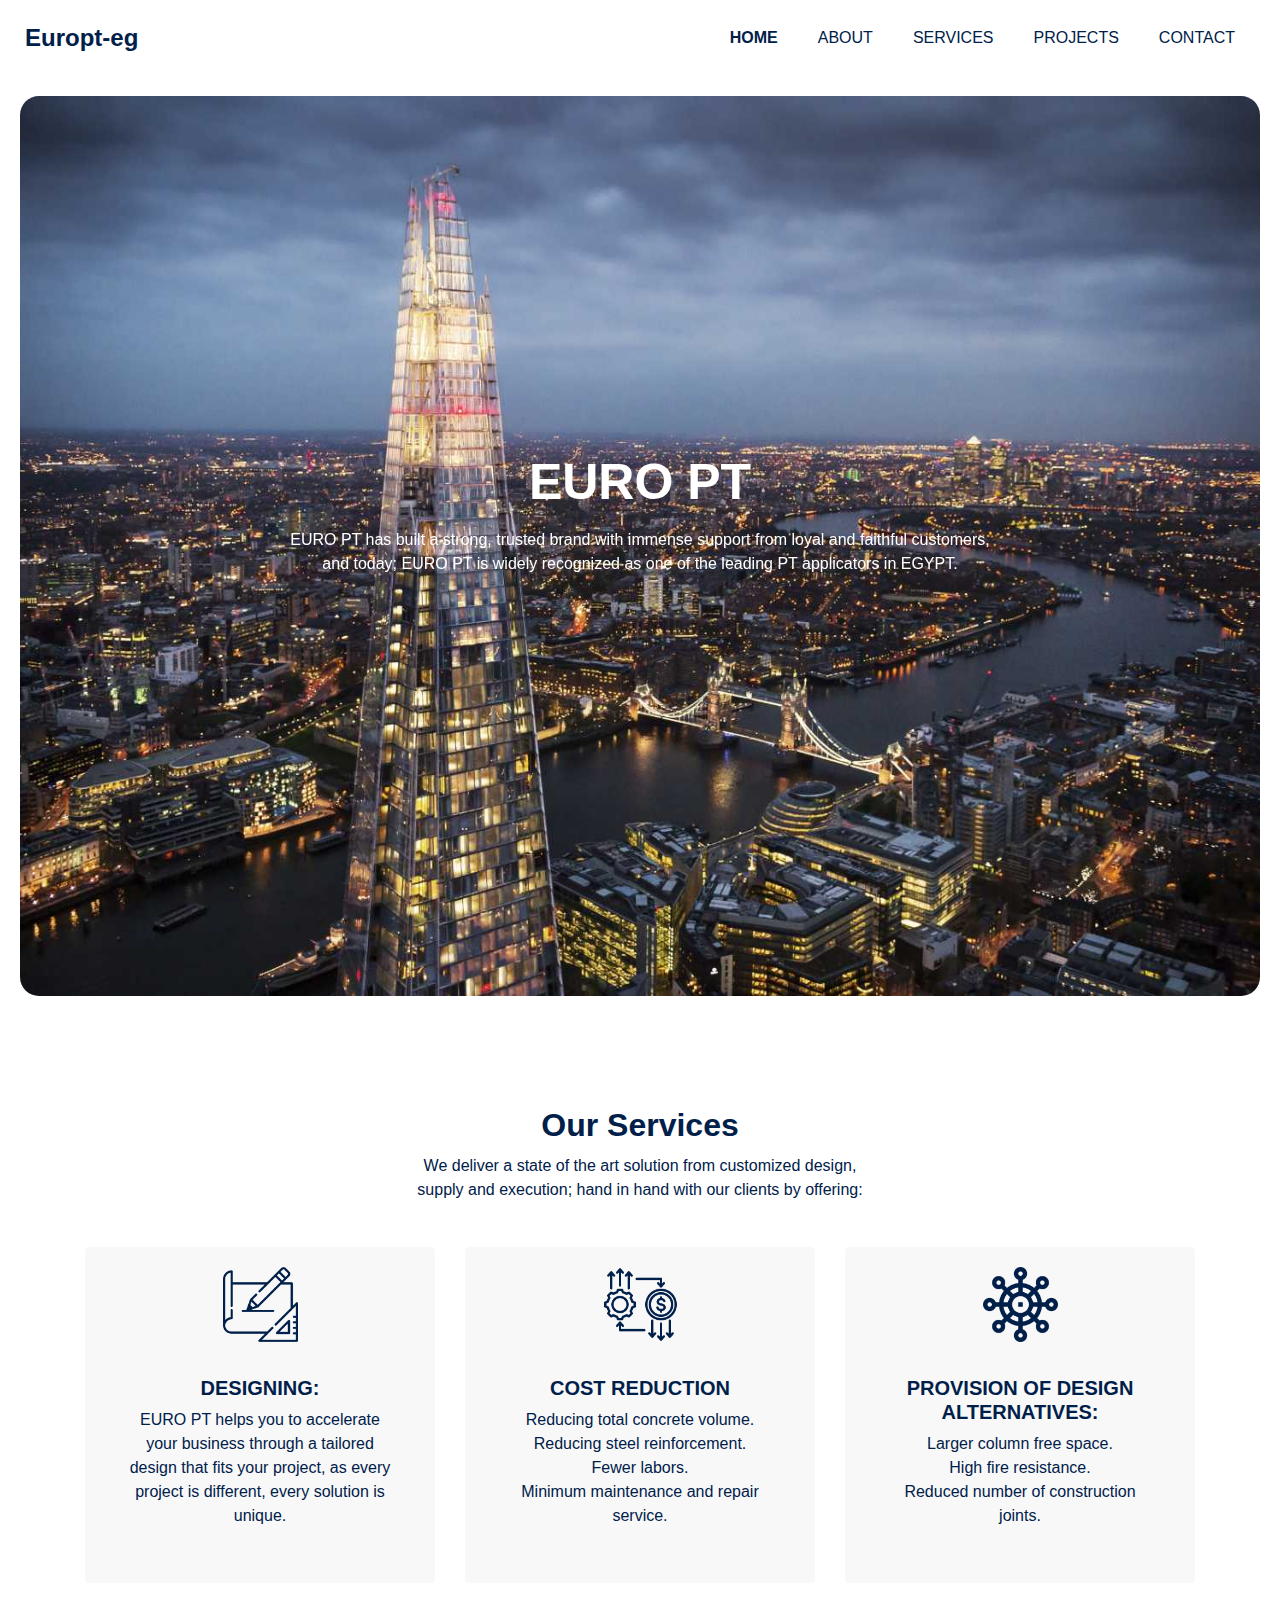
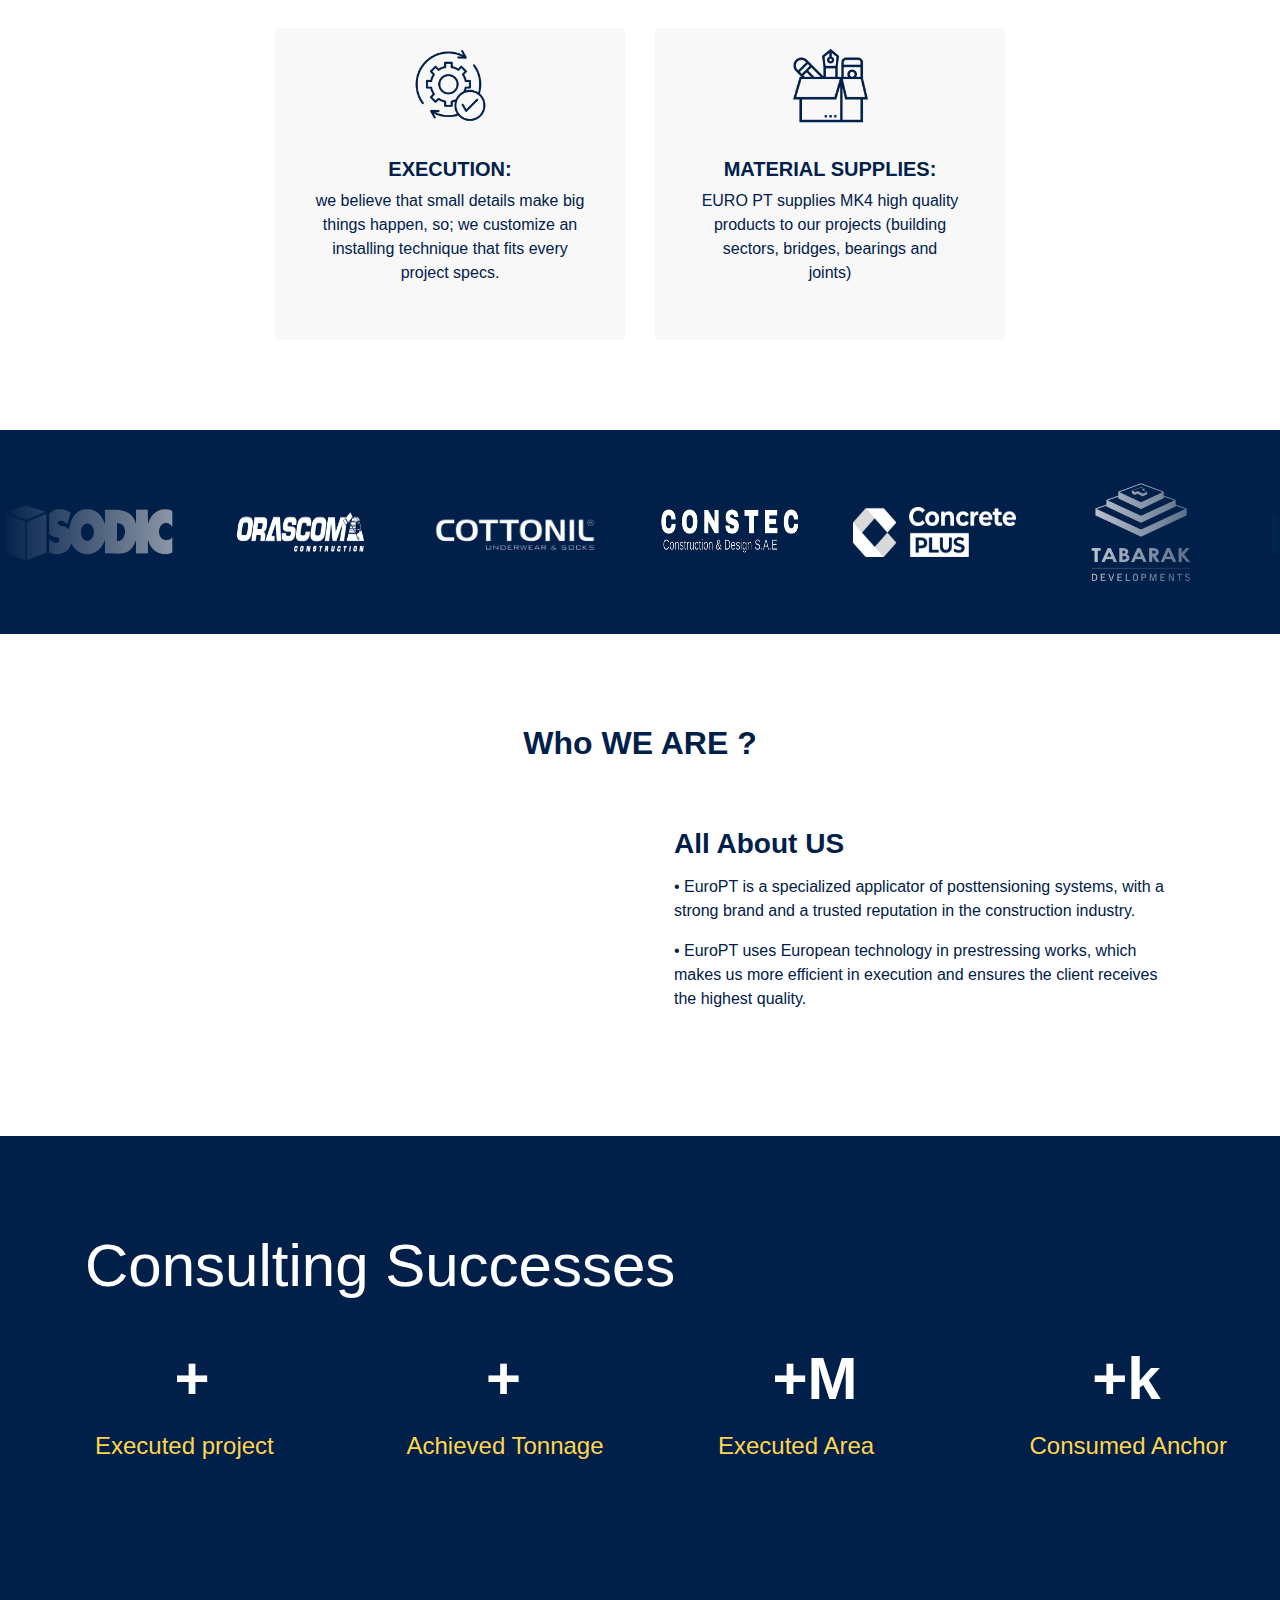
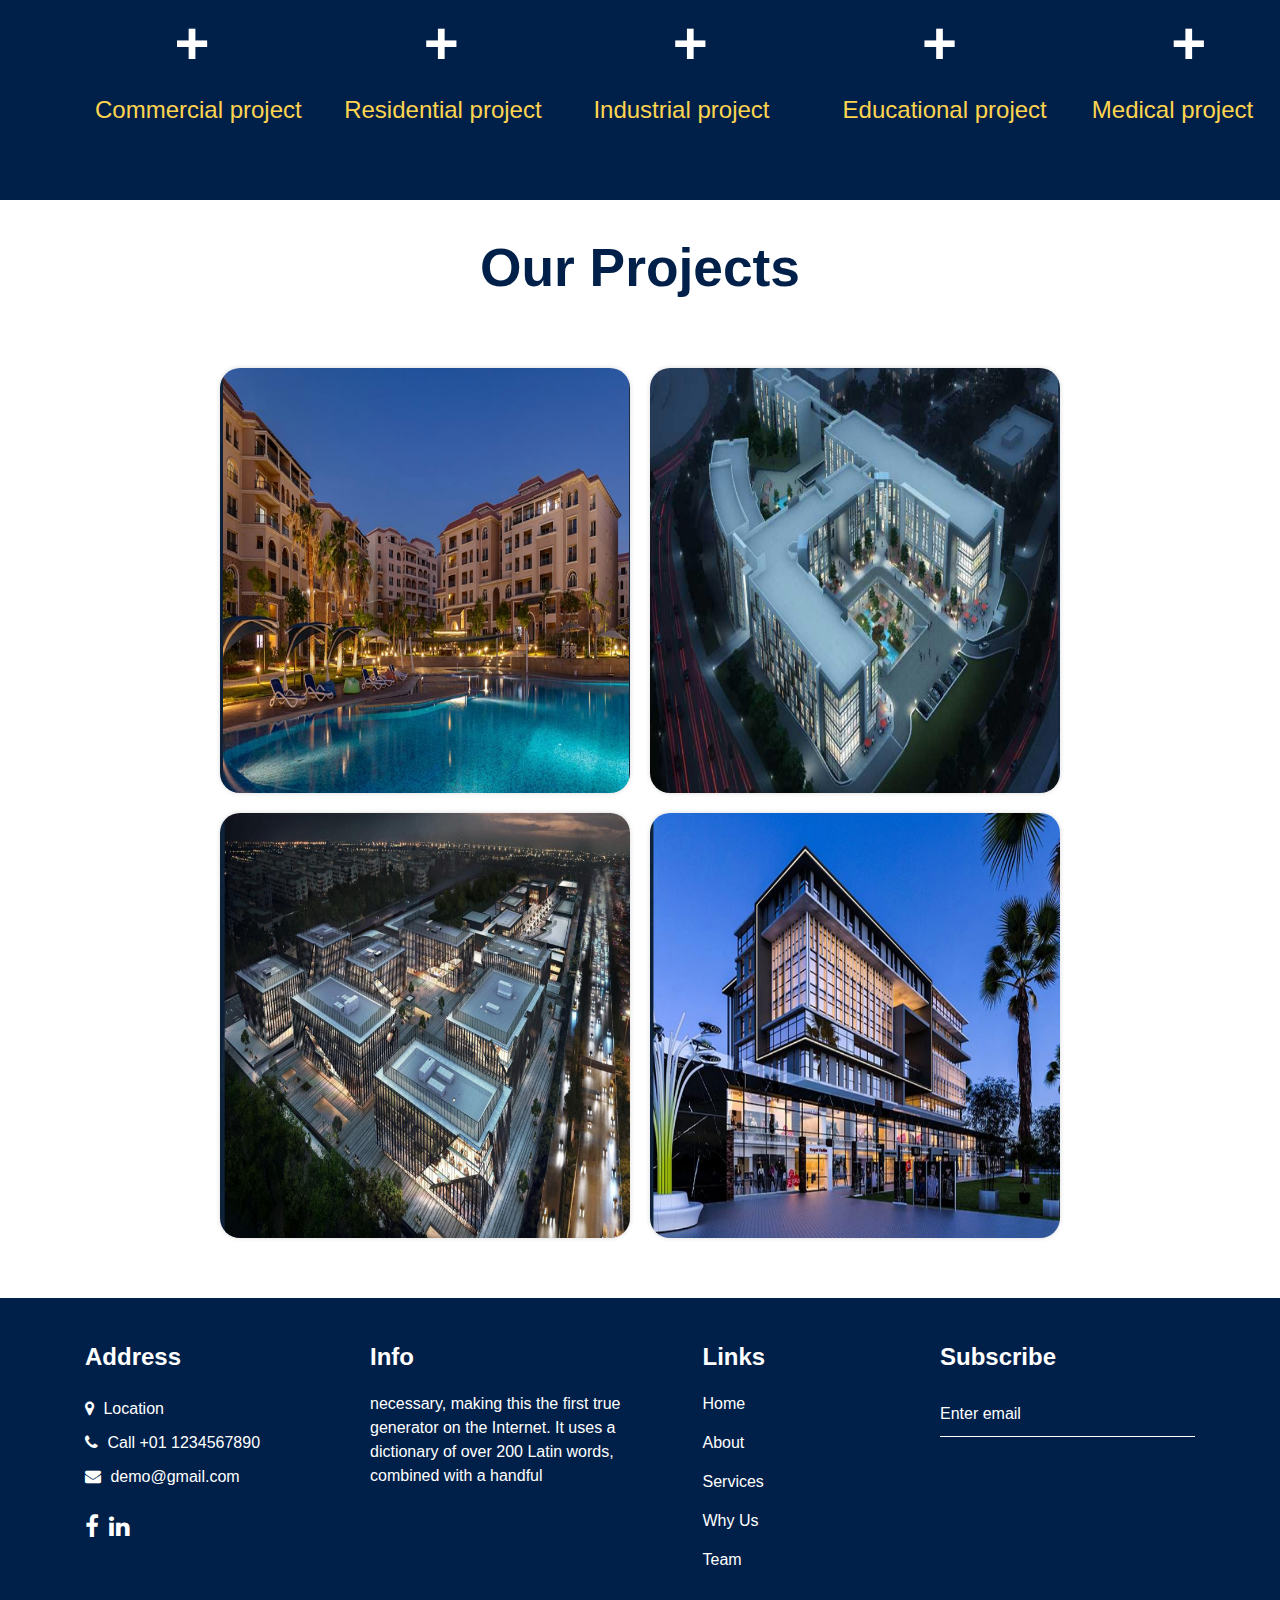
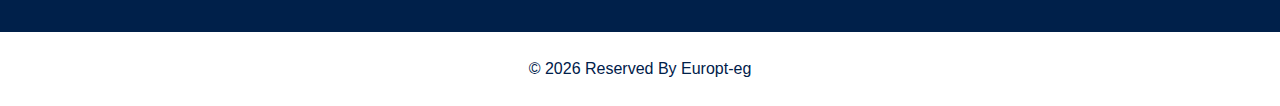
==== commit 2ea474e9: "edit" ====
--- a/index.html
+++ b/index.html
@@ -216,18 +216,20 @@
         </div>
       </div>
     </div>
-    <button class="carousel-control-prev" type="button" data-bs-target="#carouselExampleCaptions" data-bs-slide="prev">
+    <!-- <button class="carousel-control-prev" type="button" data-bs-target="#carouselExampleCaptions" data-bs-slide="prev">
       <span class="carousel-control-prev-icon" aria-hidden="true"></span>
       <span class="visually-hidden">Previous</span>
     </button>
-    <button class="carousel-control-next" type="button" data-bs-target="#carouselExampleCaptions" data-bs-slide="next">
+    <button id="none" class="carousel-control-next" type="button" data-bs-target="#carouselExampleCaptions" data-bs-slide="next">
       <span class="carousel-control-next-icon" aria-hidden="true"></span>
       <span class="visually-hidden">Next</span>
-    </button>
+    </button> -->
   </div>
  
   <style>
       @media screen and (orientation: landscape) {
+        
+        
   .carousel img {
     height: 100vh;
     border-radius: 19px;
@@ -235,6 +237,7 @@
   button:not(:disabled), [type="button"]:not(:disabled), [type="reset"]:not(:disabled), [type="submit"]:not(:disabled) {
     cursor: pointer;
     display: none;
+    height: 10px !important;
 }
 .carousel-item.active, .carousel-item-next, .carousel-item-prev {
     display: block;
@@ -381,6 +384,7 @@
         }
         .detail-box{
             color:#00204a;
+            padding: 19px;
         }
         .info_section form button {
     background-color: #ffd54f !important;
@@ -395,7 +399,7 @@
       
 button:not(:disabled), [type="button"]:not(:disabled), [type="reset"]:not(:disabled), [type="submit"]:not(:disabled) {
     cursor: pointer;
-    display: none;
+    /* display: none; */
 }
 .custom_nav-container .navbar-toggler {
     padding: 0;
@@ -405,6 +409,8 @@
     transition: all 0.3s;
     background-color: re;
     background-color: rgb(0, 20, 87);
+    padding-left: 10px;
+    padding-right: 43px;
 }
      
 }
@@ -796,6 +802,9 @@
        
     
   <style>
+      .overview-inner1 {
+    height: 203px;
+}
       * {
   padding: 0;
   margin: 0;
@@ -841,10 +850,50 @@
 .overview-count-wrapper .overview-count-list {
   width: 13.375rem;
 }
-
+@media (max-width: 420px) {
+    .service_section .box .img-box {
+        justify-content: center;
+        margin-bottom: 15px;
+    }
+}
 @media only screen and (max-width: 600px) {
     .overview-count-wrapper .overview-count-list {
   width: 9.375rem;
+}
+
+.overview-inner1 {
+    background-color: #00204a;
+    color: #fff;
+    padding: 20 px 0;
+    height: 100%;
+}
+.item {
+    height: 319px;
+    position: relative;
+    float: left;
+    overflow: hidden;
+    margin: 10px 1%;
+    min-width: 320px;
+    max-width: 410px;
+    width: 100%;
+    text-align: center;
+    box-shadow: 0 0 5px rgba(0, 0, 0, 0.15);
+    box-sizing: border-box;
+    border-radius: 20px;
+}
+
+.overview-count-list .count-wrapper .number-wrapper {
+  display: flex;
+  align-items: center;
+  justify-content: center;
+  
+}
+.overview-count-list .count-wrapper .number-wrapper {
+    display: flex;
+    /* align-items: center; */
+    justify-content: center;
+    position: relative;
+    right: 11px;
 }
 }
 
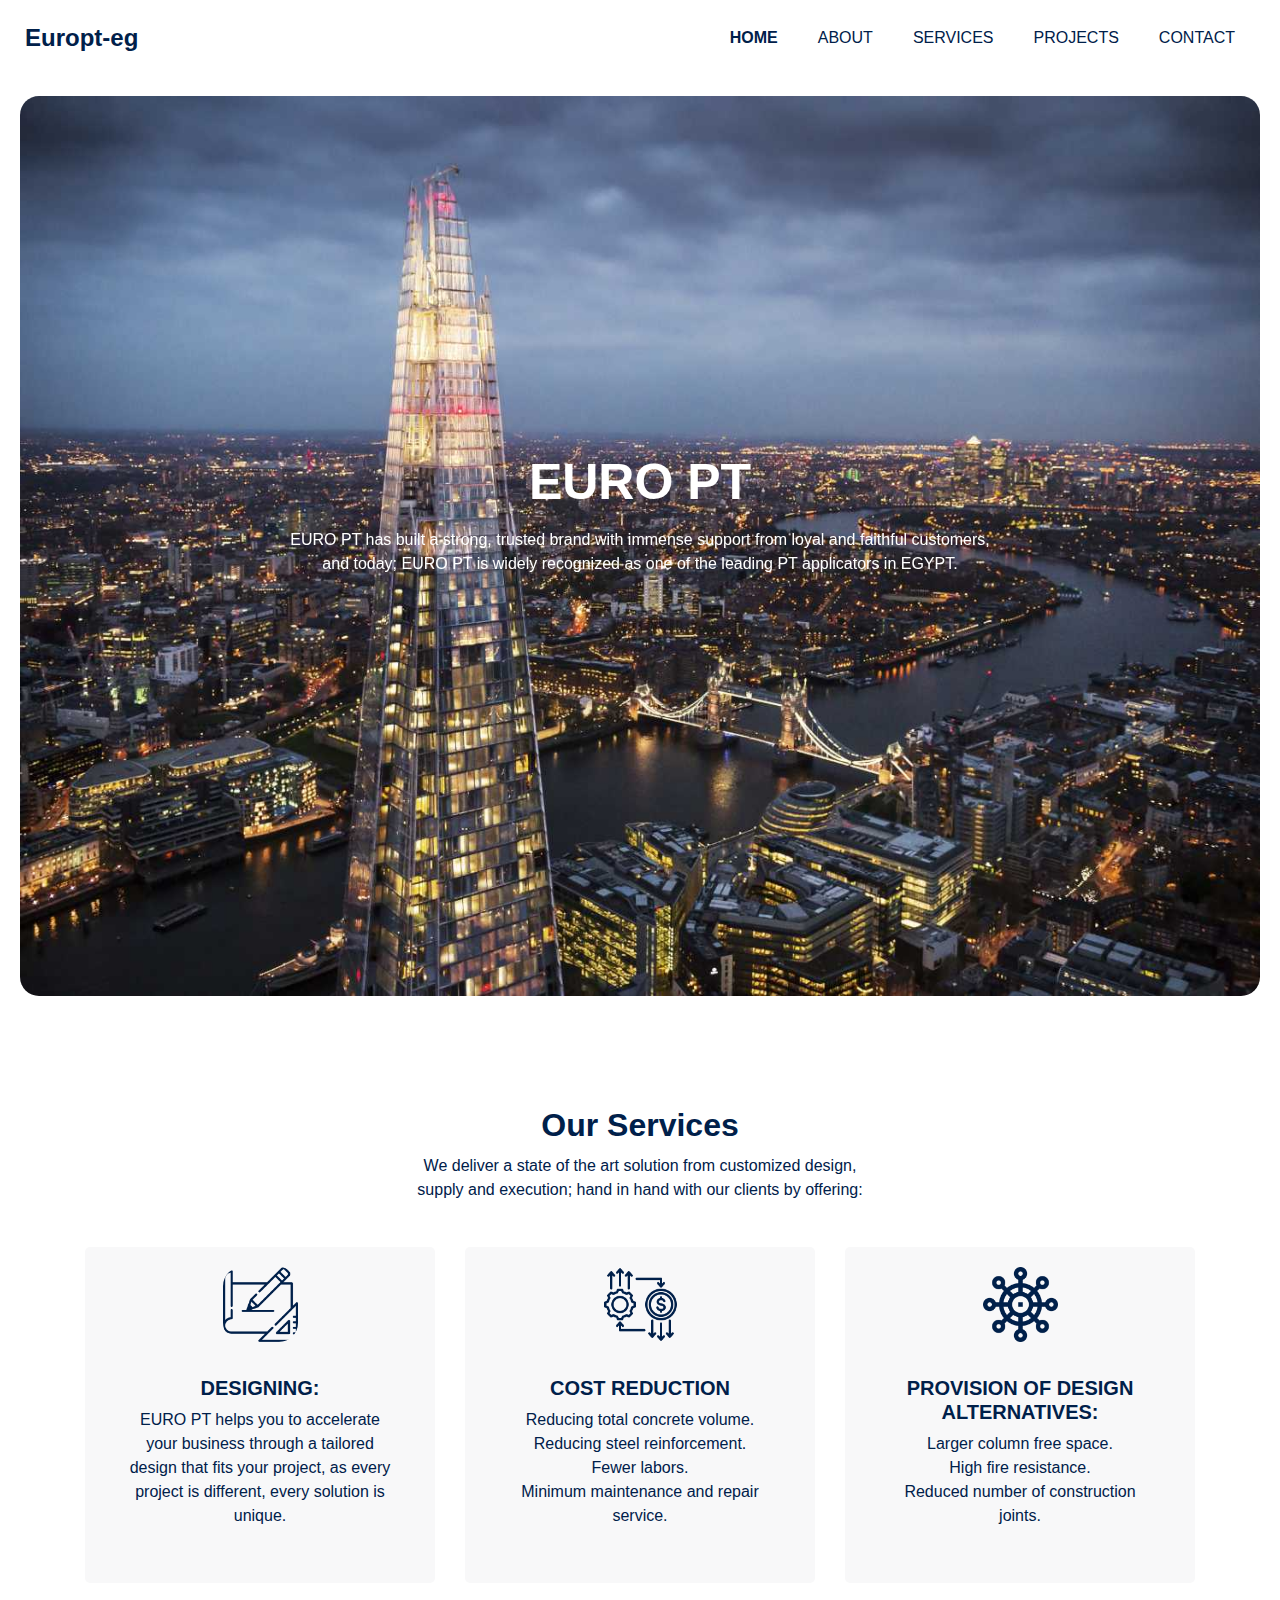
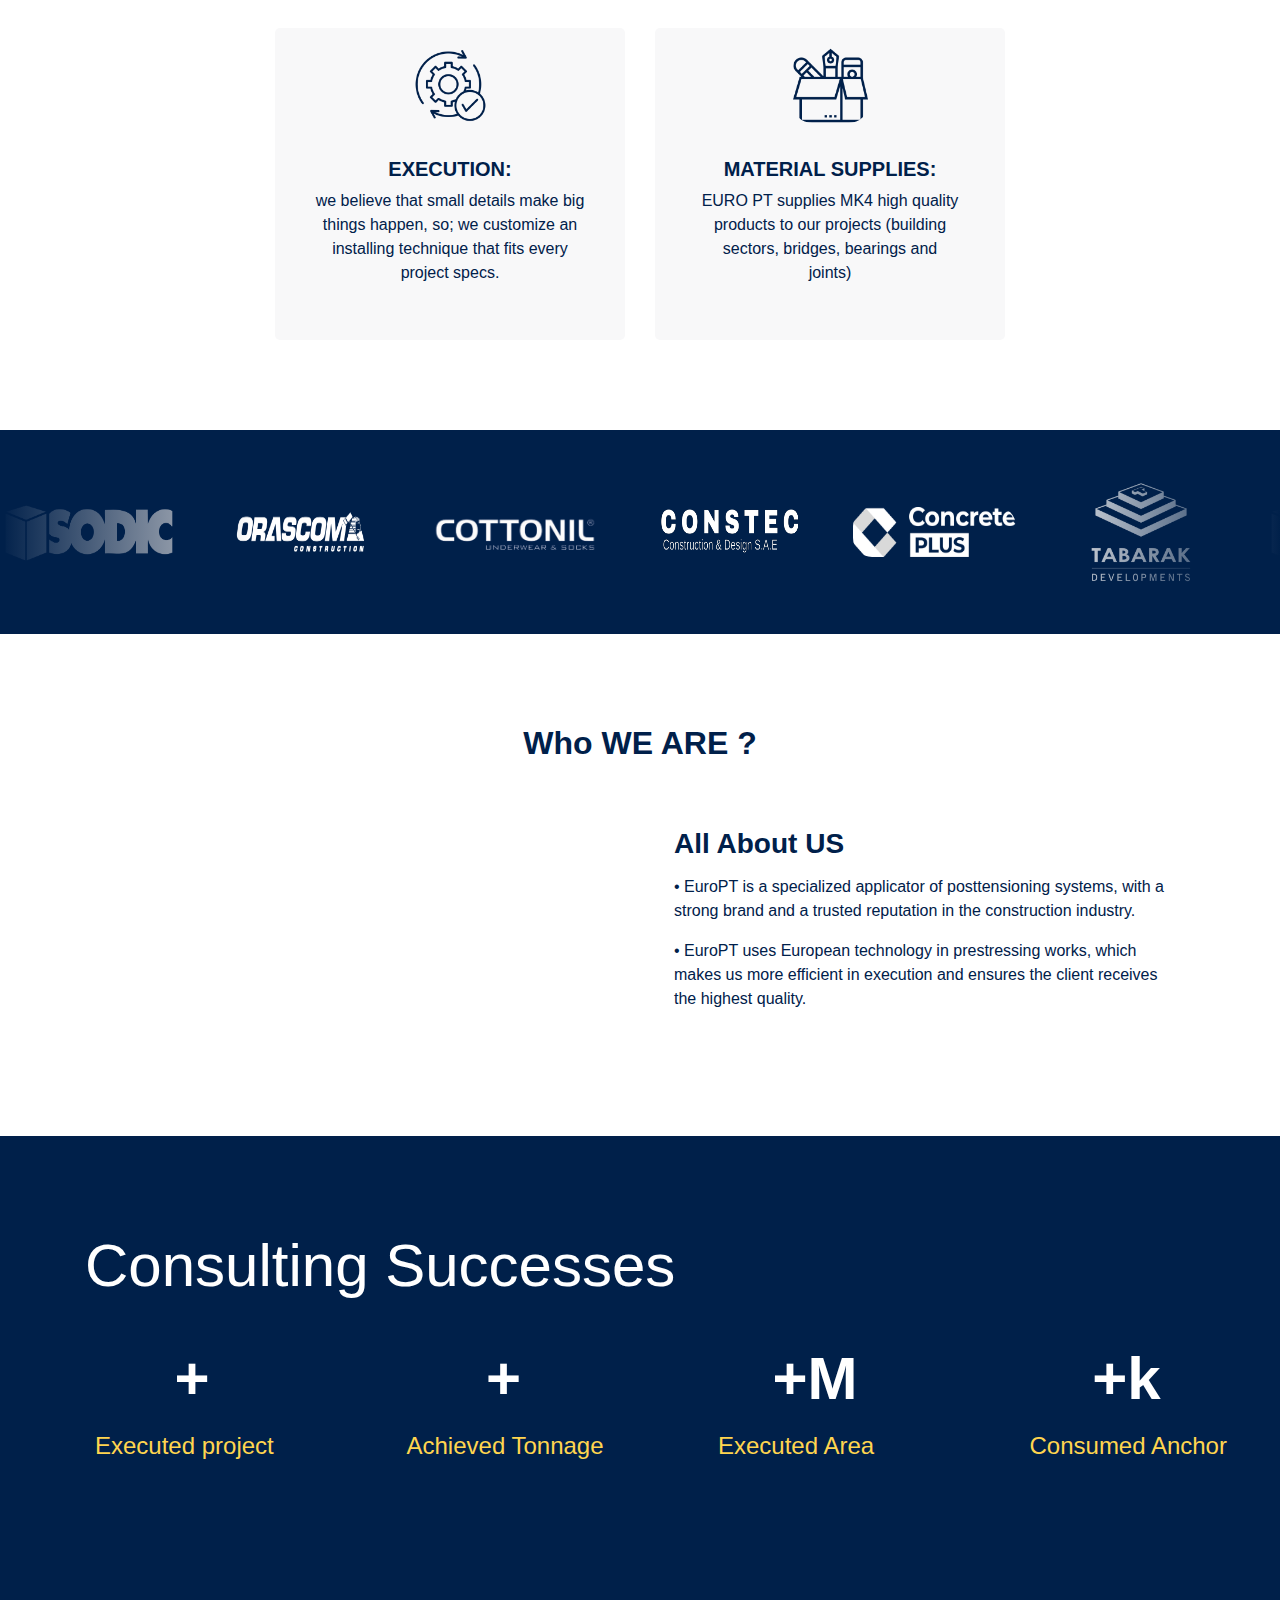
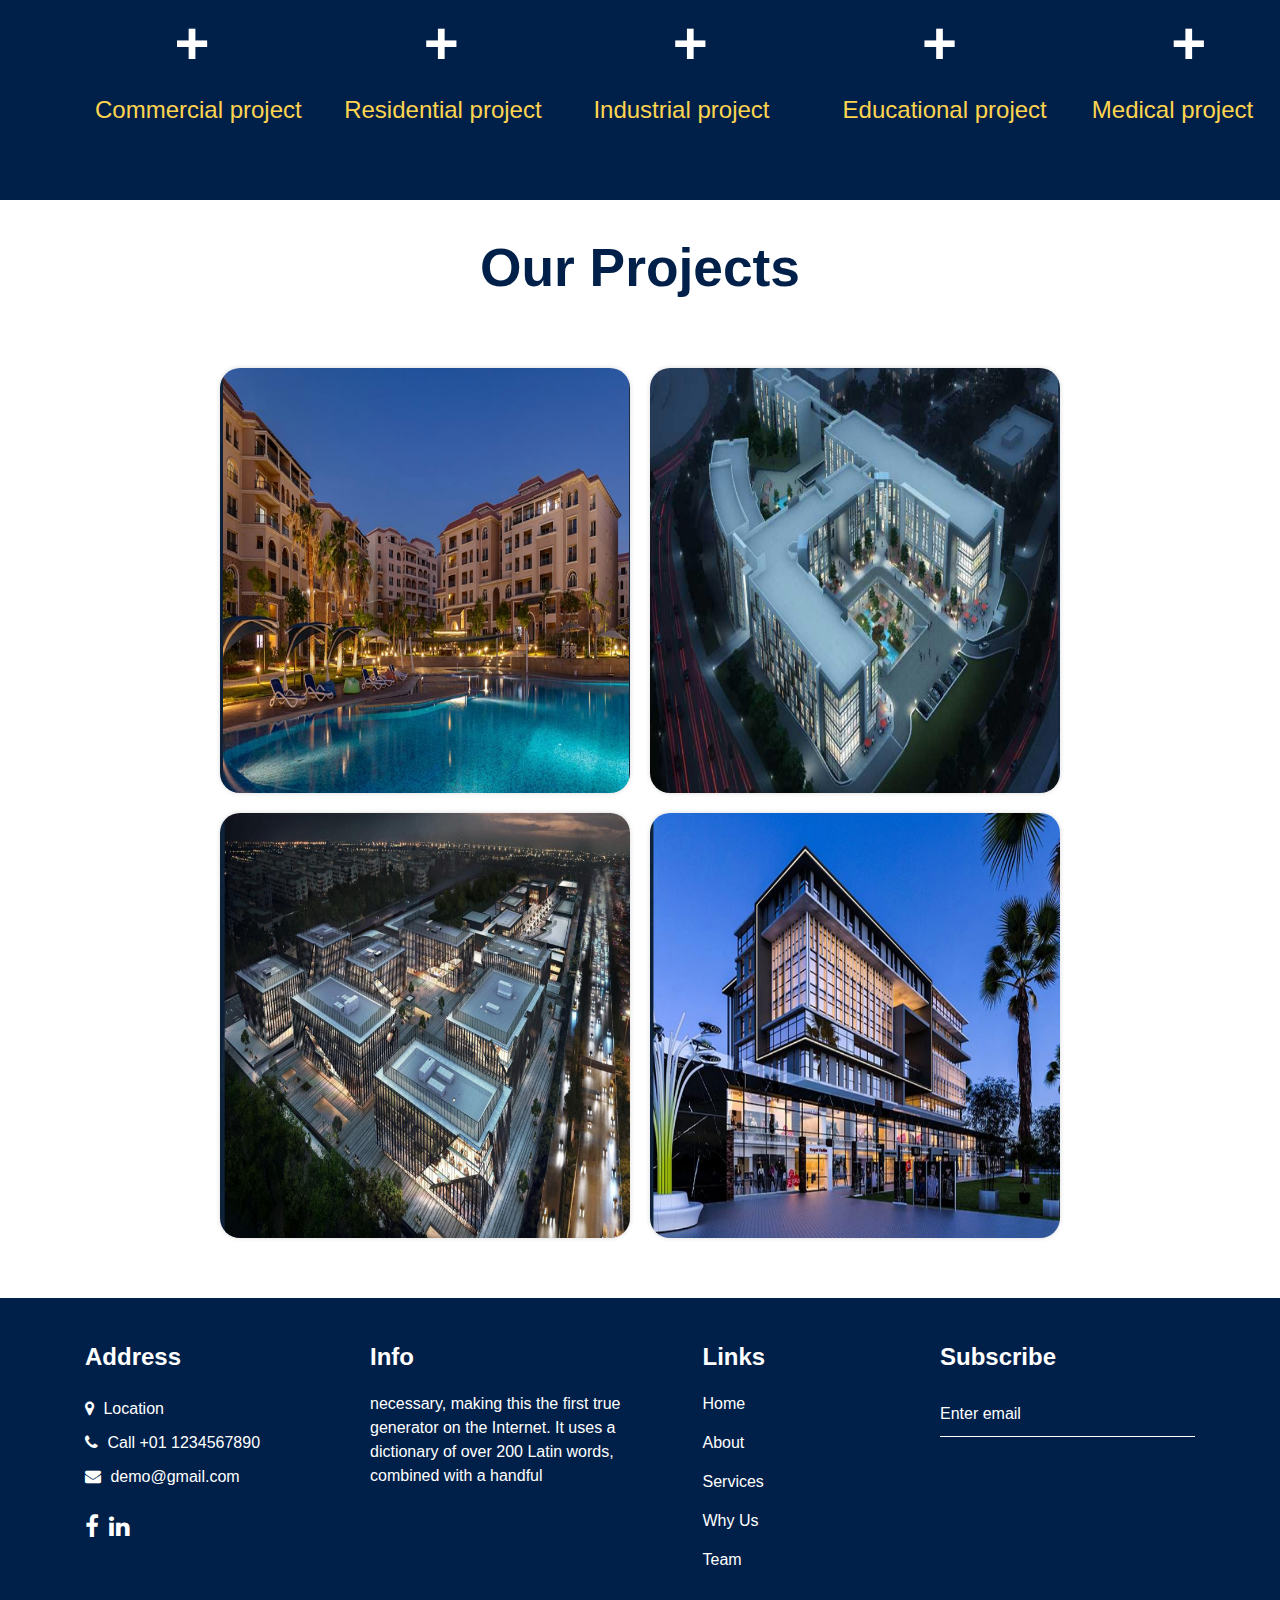
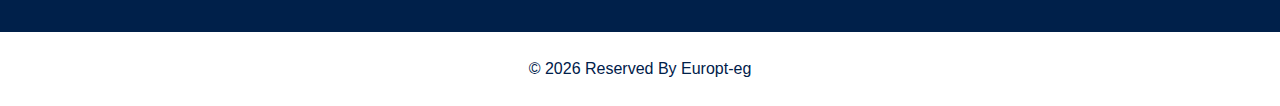
==== commit f9f77819: "main" ====
--- a/index.html
+++ b/index.html
@@ -186,10 +186,6 @@
   <div id="carouselExampleCaptions" class="carousel slide">
       
     <div class="carousel-indicators">
-        
-      <button type="button" data-bs-target="#carouselExampleCaptions" data-bs-slide-to="0" class="active" aria-current="true" aria-label="Slide 1"></button>
-      <button type="button" data-bs-target="#carouselExampleCaptions" data-bs-slide-to="1" aria-label="Slide 2"></button>
-      <button type="button" data-bs-target="#carouselExampleCaptions" data-bs-slide-to="2" aria-label="Slide 3"></button>
     </div>
     <div class="carousel-inner">
       <div class="carousel-item active">
@@ -199,23 +195,6 @@
           <p id ="eutopt" class="bg-opacity-50 py-2 px-4">EURO PT has built a strong, trusted brand with immense support from loyal and faithful customers,<br> and today; EURO PT is widely recognized as one of the leading PT applicators in EGYPT.</p>
         </div>
       </div>
-      <div class="carousel-item">
-        <img src="https://codingyaar.com/wp-content/uploads/dark-flowers-2.png" class="d-block w-100" alt="...">
-        <div class="carousel-caption d-flex flex-column h-100 align-items-center justify-content-center bottom-0 ">
-          <h2 class="bg-dark bg-opacity-50 py-2 px-4">Second slide label</h2>
-          <p class="bg-dark bg-opacity-50 py-2 px-4">Some representative placeholder content for the second
-            slide.</p>
-        </div>
-      </div>
-      <div class="carousel-item">
-        <img src="https://codingyaar.com/wp-content/uploads/dark-flowers-3.png" class="d-block w-100" alt="...">
-        <div class="carousel-caption d-flex flex-column h-100 align-items-center justify-content-center bottom-0">
-          <h2 class="bg-dark bg-opacity-50 py-2 px-4">Third slide label</h2>
-          <p class="bg-dark bg-opacity-50 py-2 px-4">Some representative placeholder content for the third
-            slide.</p>
-        </div>
-      </div>
-    </div>
     <!-- <button class="carousel-control-prev" type="button" data-bs-target="#carouselExampleCaptions" data-bs-slide="prev">
       <span class="carousel-control-prev-icon" aria-hidden="true"></span>
       <span class="visually-hidden">Previous</span>
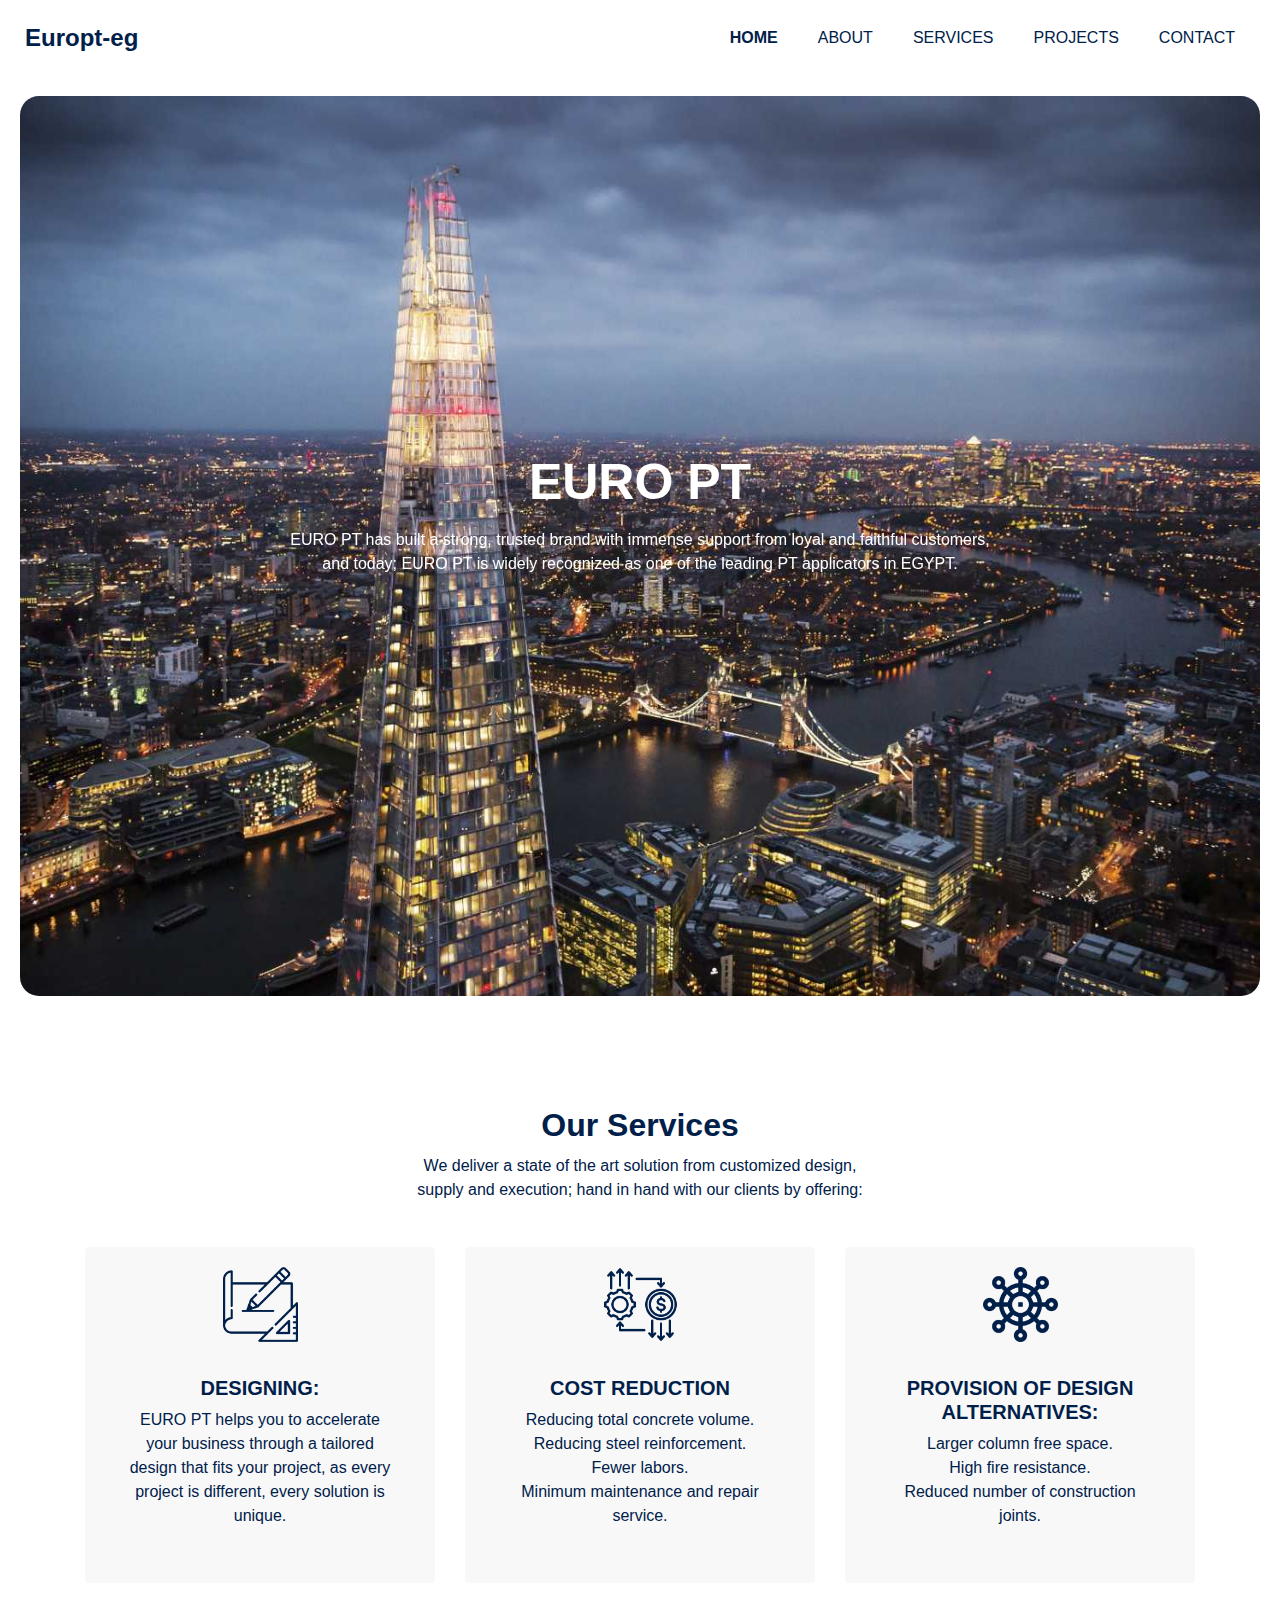
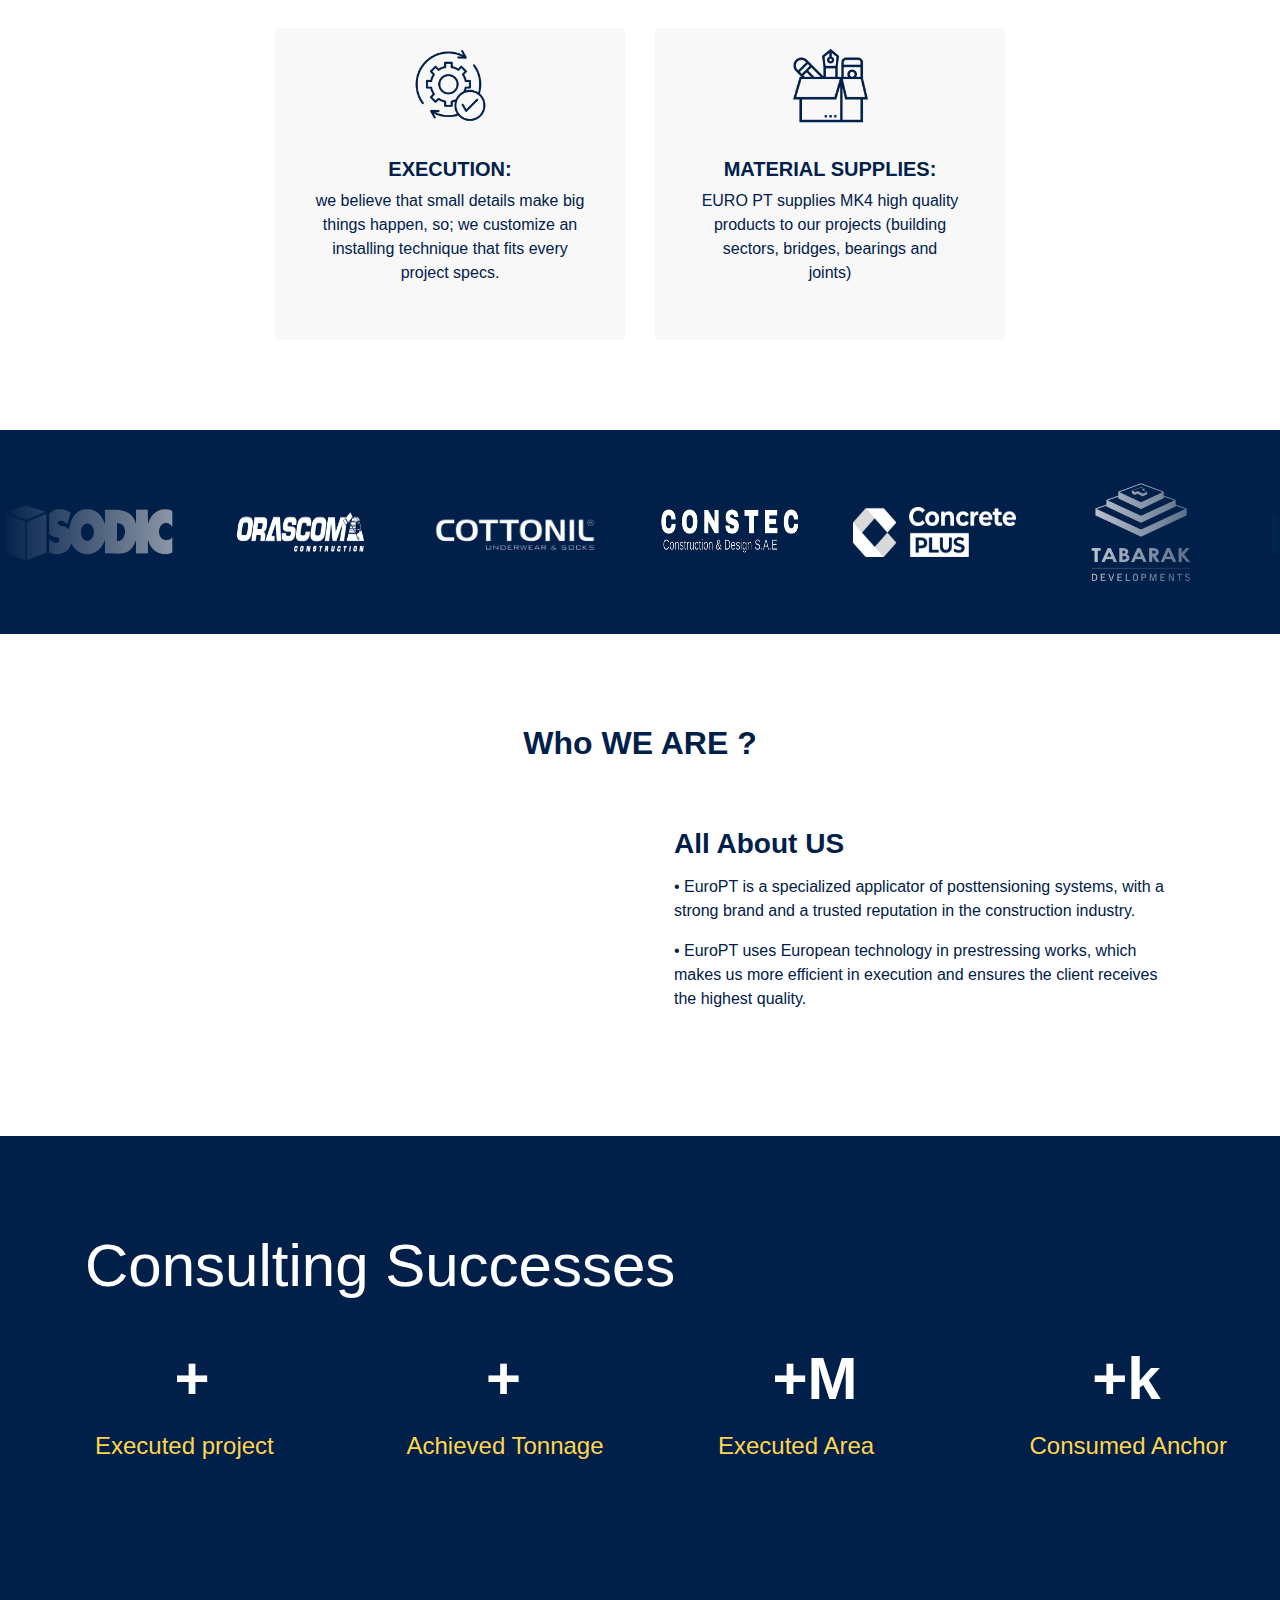
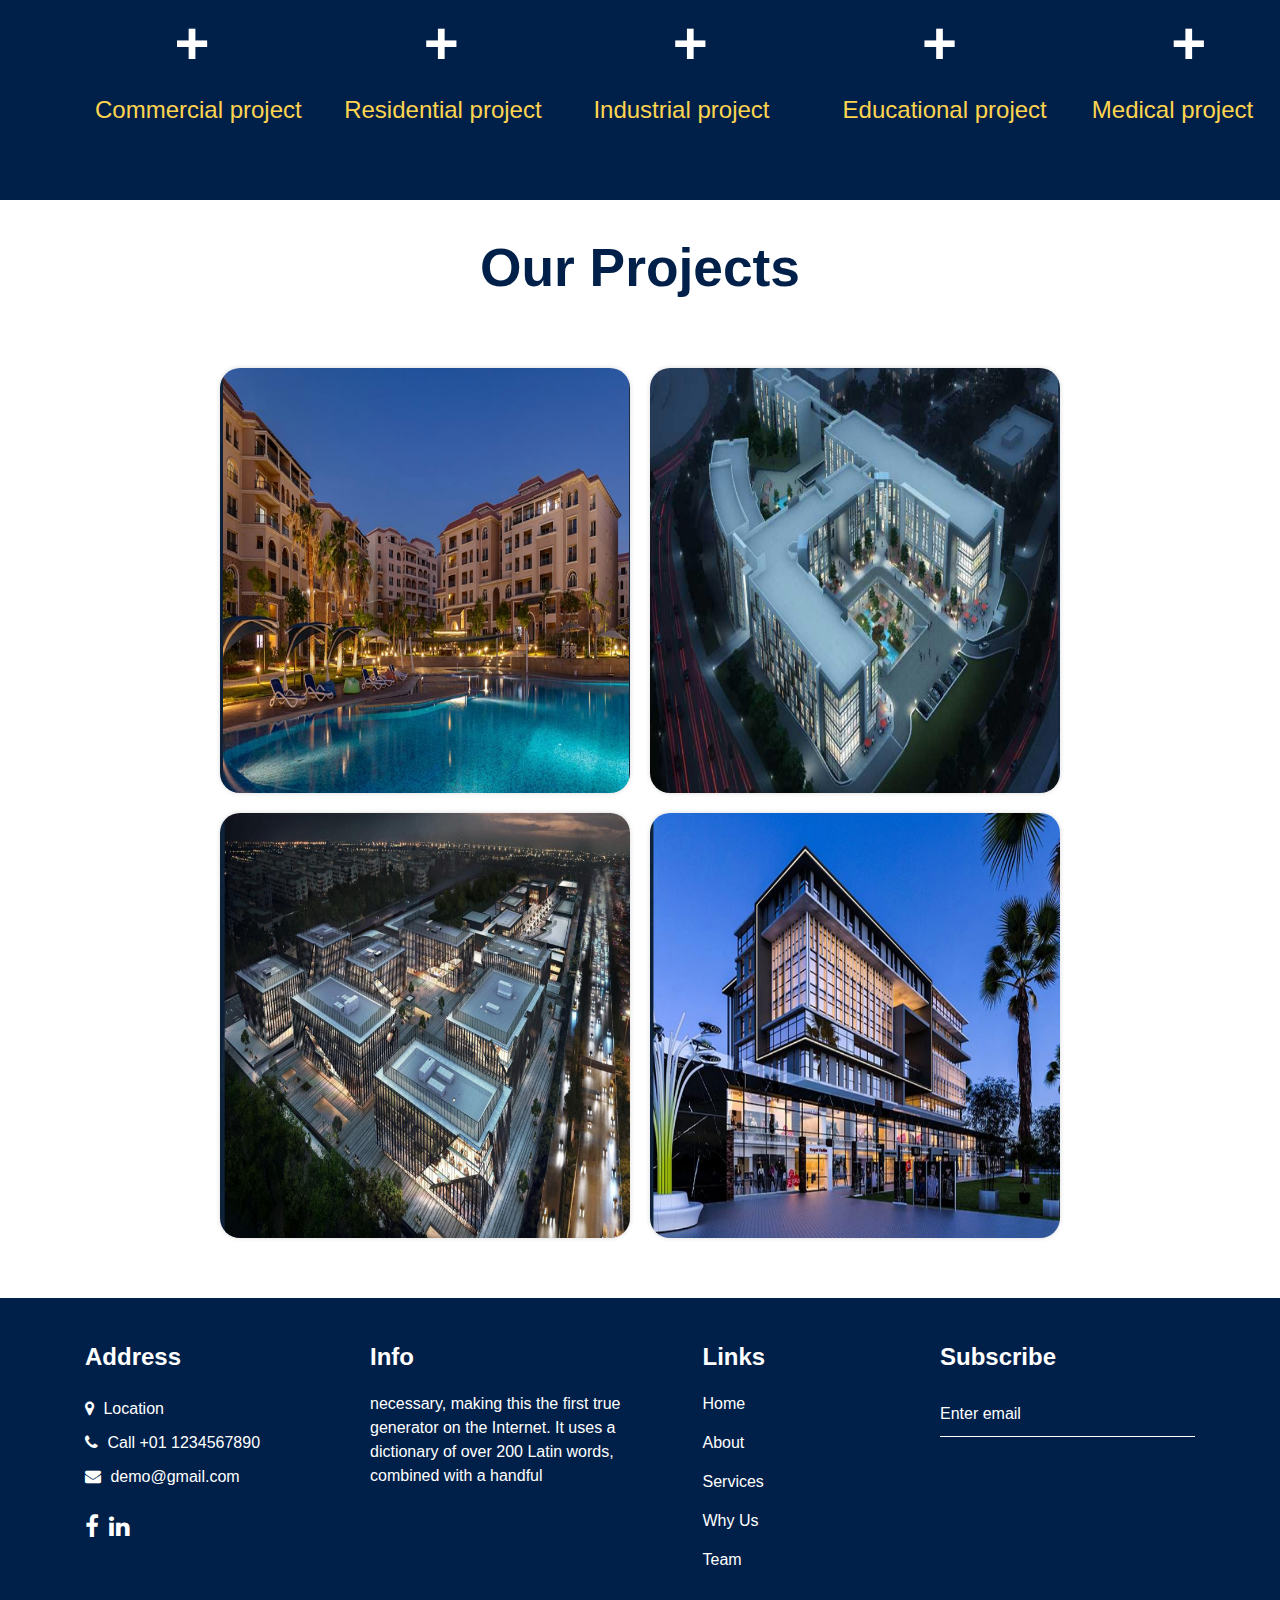
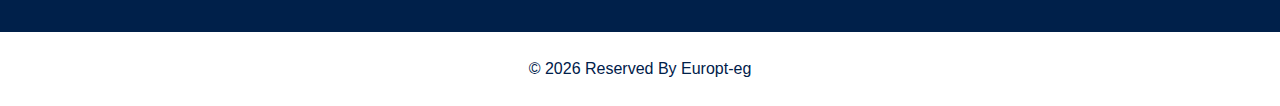
==== commit 163ef3b3: "edit fot" ====
--- a/index.html
+++ b/index.html
@@ -185,8 +185,12 @@
   
   <div id="carouselExampleCaptions" class="carousel slide">
       
-    <div class="carousel-indicators">
-    </div>
+    <!-- <div class="carousel-indicators">
+        
+      <button type="button" data-bs-target="#carouselExampleCaptions" data-bs-slide-to="0" class="active" aria-current="true" aria-label="Slide 1"></button>
+      <button type="button" data-bs-target="#carouselExampleCaptions" data-bs-slide-to="1" aria-label="Slide 2"></button>
+      <button type="button" data-bs-target="#carouselExampleCaptions" data-bs-slide-to="2" aria-label="Slide 3"></button>
+    </div> -->
     <div class="carousel-inner">
       <div class="carousel-item active">
         <img src="./images/main image.jpg" class="d-block w-100" alt="...">
@@ -195,6 +199,23 @@
           <p id ="eutopt" class="bg-opacity-50 py-2 px-4">EURO PT has built a strong, trusted brand with immense support from loyal and faithful customers,<br> and today; EURO PT is widely recognized as one of the leading PT applicators in EGYPT.</p>
         </div>
       </div>
+      <div class="carousel-item">
+        <img src="https://codingyaar.com/wp-content/uploads/dark-flowers-2.png" class="d-block w-100" alt="...">
+        <div class="carousel-caption d-flex flex-column h-100 align-items-center justify-content-center bottom-0 ">
+          <h2 class="bg-dark bg-opacity-50 py-2 px-4">Second slide label</h2>
+          <p class="bg-dark bg-opacity-50 py-2 px-4">Some representative placeholder content for the second
+            slide.</p>
+        </div>
+      </div>
+      <div class="carousel-item">
+        <img src="https://codingyaar.com/wp-content/uploads/dark-flowers-3.png" class="d-block w-100" alt="...">
+        <div class="carousel-caption d-flex flex-column h-100 align-items-center justify-content-center bottom-0">
+          <h2 class="bg-dark bg-opacity-50 py-2 px-4">Third slide label</h2>
+          <p class="bg-dark bg-opacity-50 py-2 px-4">Some representative placeholder content for the third
+            slide.</p>
+        </div>
+      </div>
+    </div>
     <!-- <button class="carousel-control-prev" type="button" data-bs-target="#carouselExampleCaptions" data-bs-slide="prev">
       <span class="carousel-control-prev-icon" aria-hidden="true"></span>
       <span class="visually-hidden">Previous</span>
@@ -1595,7 +1616,7 @@
   <style>
       @media only screen and (max-width: 600px) {
         #eutopt{
-            font-size:8px !important;
+            font-size:12px !important;
         }
   }
   </style>
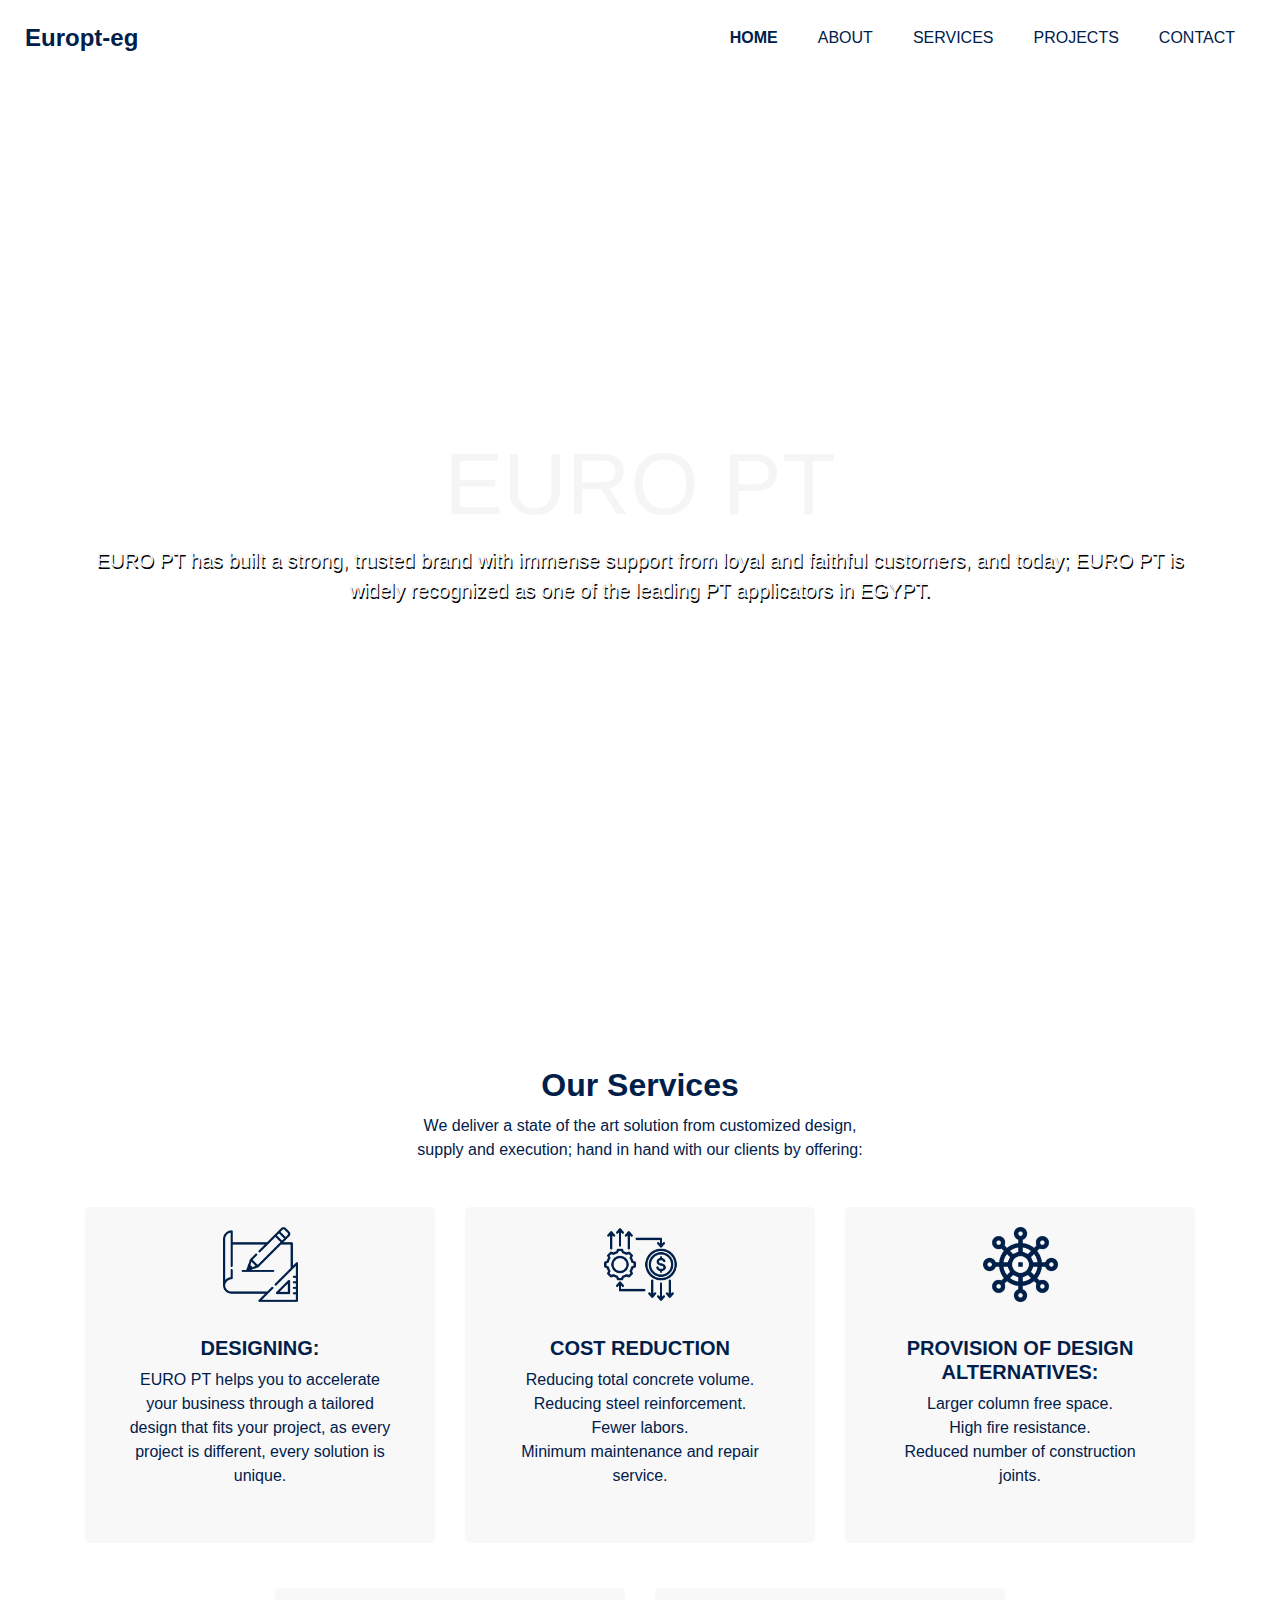
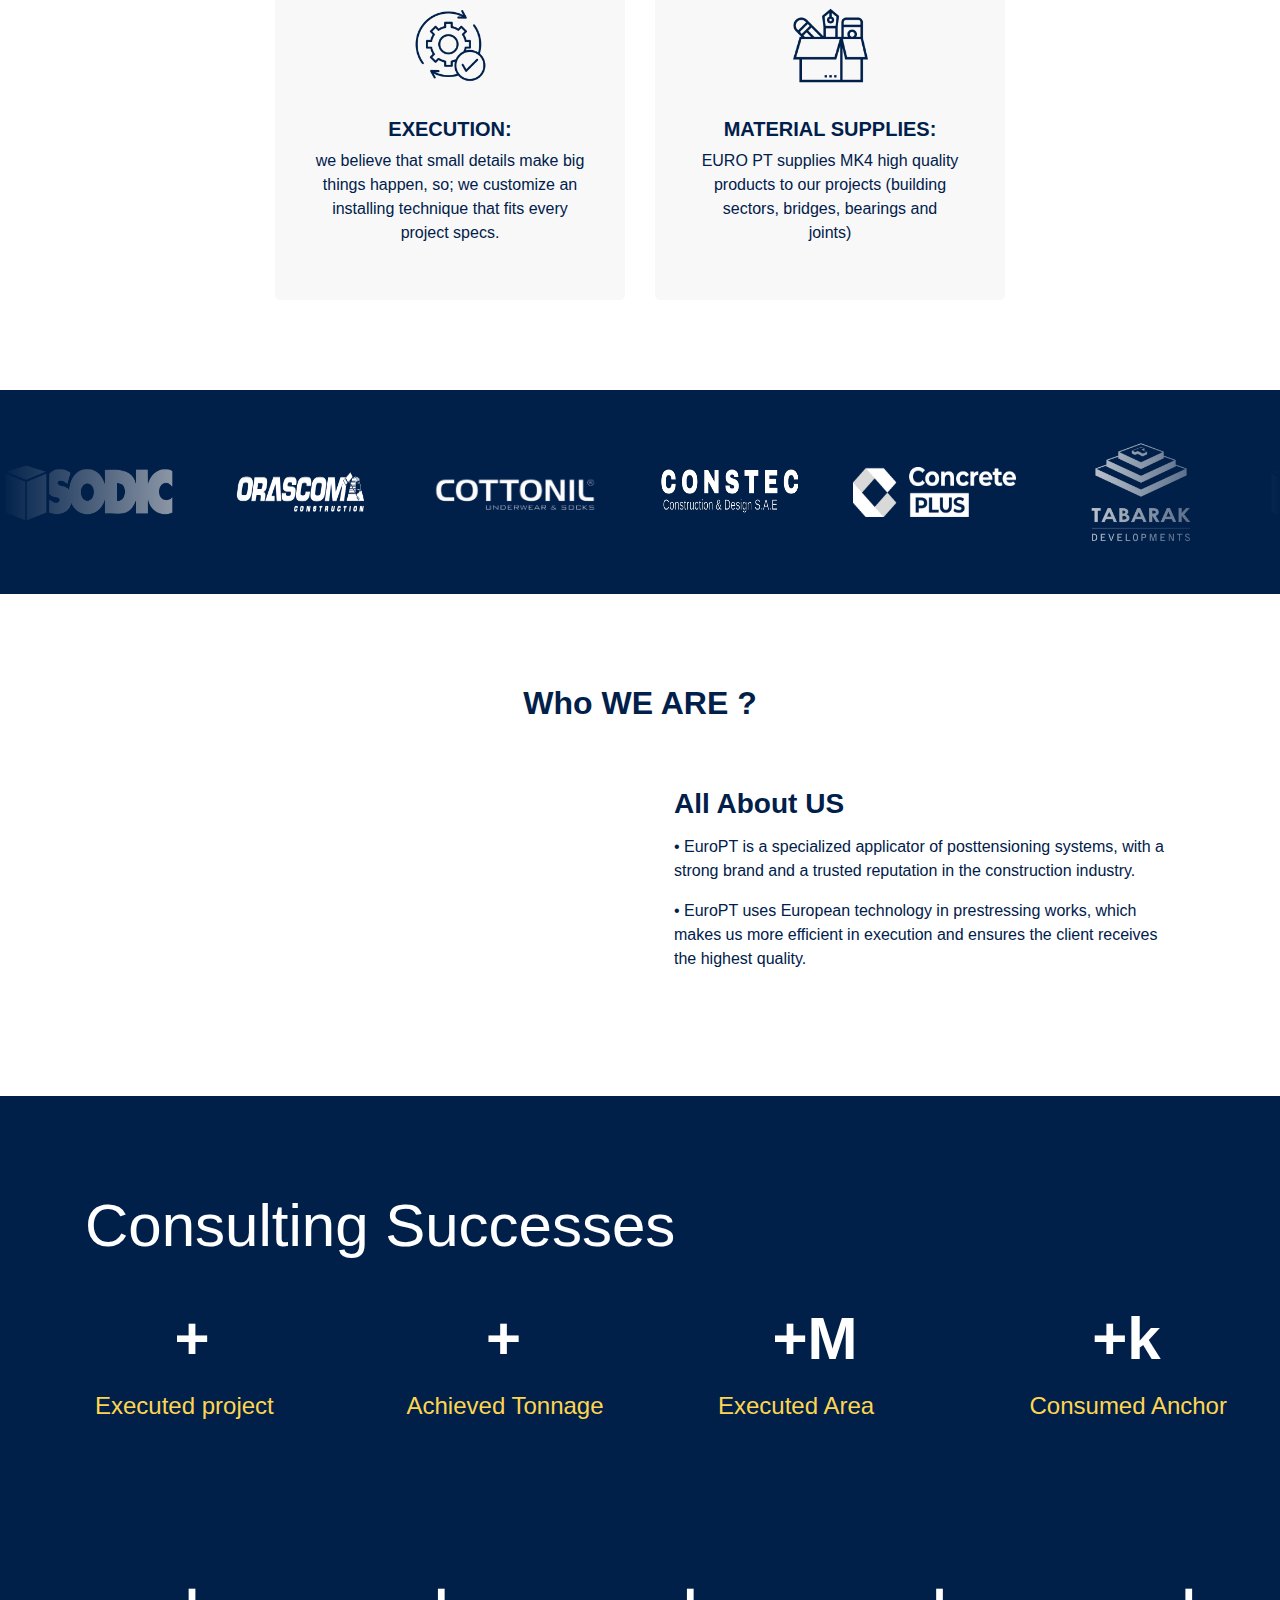
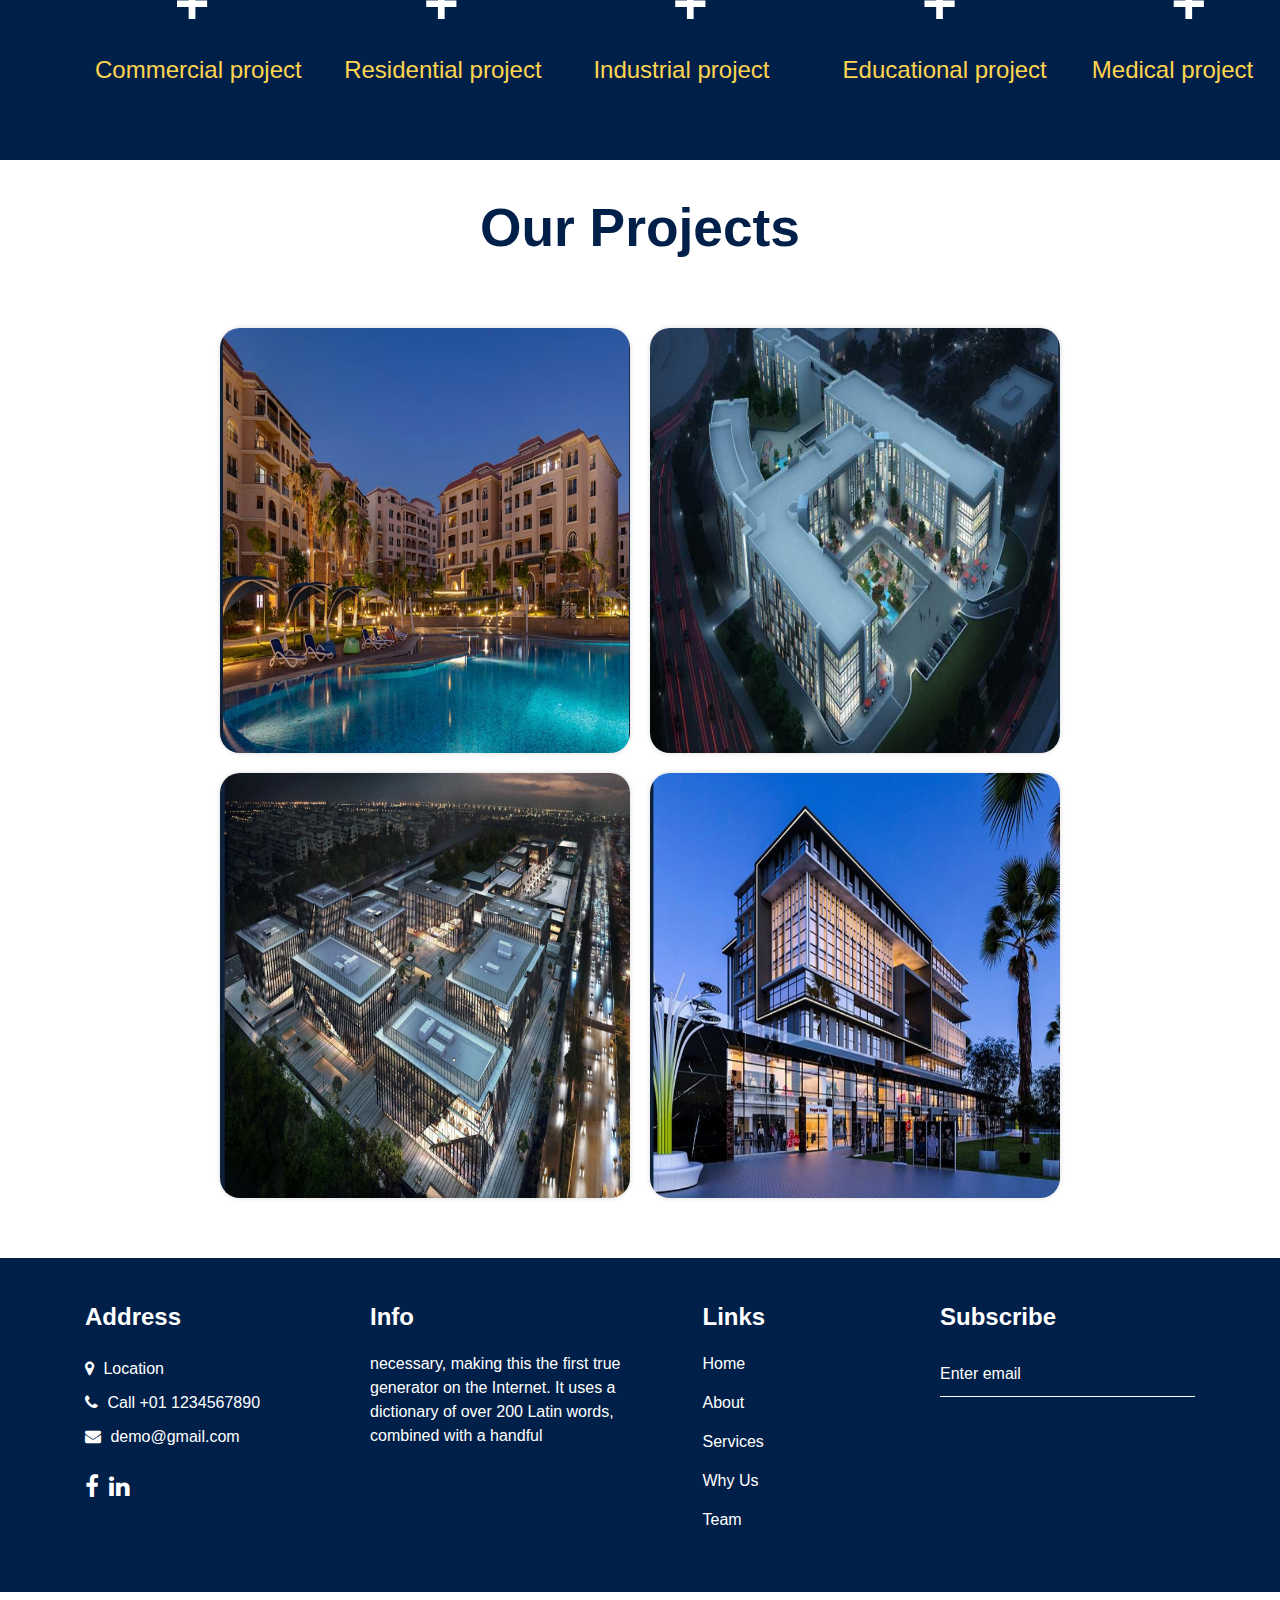
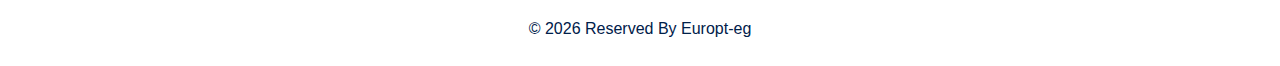
==== commit b27cda44: "qw" ====
--- a/index.html
+++ b/index.html
@@ -191,7 +191,7 @@
       <button type="button" data-bs-target="#carouselExampleCaptions" data-bs-slide-to="1" aria-label="Slide 2"></button>
       <button type="button" data-bs-target="#carouselExampleCaptions" data-bs-slide-to="2" aria-label="Slide 3"></button>
     </div> -->
-    <div class="carousel-inner">
+    <!-- <div class="carousel-inner">
       <div class="carousel-item active">
         <img src="./images/main image.jpg" class="d-block w-100" alt="...">
         <div class="carousel-caption d-flex flex-column h-100 align-items-center justify-content-center bottom-0">
@@ -215,7 +215,41 @@
             slide.</p>
         </div>
       </div>
-    </div>
+    </div> -->
+    <div class='image-background'>
+        <div class='container h-100'>
+          <div class='row h-100 align-items-center'>
+            <div class='col-12 text-center'>
+              <h1 class='display-2'>EURO PT</h1>
+              <p class='lead'>EURO PT has built a strong, trusted brand with immense support from loyal and faithful customers,
+                and today; EURO PT is widely recognized as one of the leading PT applicators in EGYPT.</p>
+            </div>
+          </div>
+        </div>
+      </div>
+      <style>
+          .image-background {
+  height: 100vh;
+  min-height: 500px;
+  background-image: url("https://i.redd.it/9qgaiif7gum31.jpg");
+  background-size: cover;
+  background-position: center;
+  background-repeat: no-repeat;
+}
+
+.display-2 {
+  font-weight: 400;
+  text-shadow: 1px 2px rgb(255, 255, 255);
+  color: #F5F5F5;
+}
+
+.lead {
+  text-shadow: 1px 2px black;
+  color: #F5F5F5;
+}
+
+
+      </style>
     <!-- <button class="carousel-control-prev" type="button" data-bs-target="#carouselExampleCaptions" data-bs-slide="prev">
       <span class="carousel-control-prev-icon" aria-hidden="true"></span>
       <span class="visually-hidden">Previous</span>
@@ -250,6 +284,12 @@
 }
 
 
+}
+@media only screen and (max-width: 600px) {
+
+    .display-2 {
+    font-size: 60px;
+}
 }
 
   </style>
@@ -893,7 +933,7 @@
     /* align-items: center; */
     justify-content: center;
     position: relative;
-    right: 11px;
+    right: 25px;
 }
 }
 
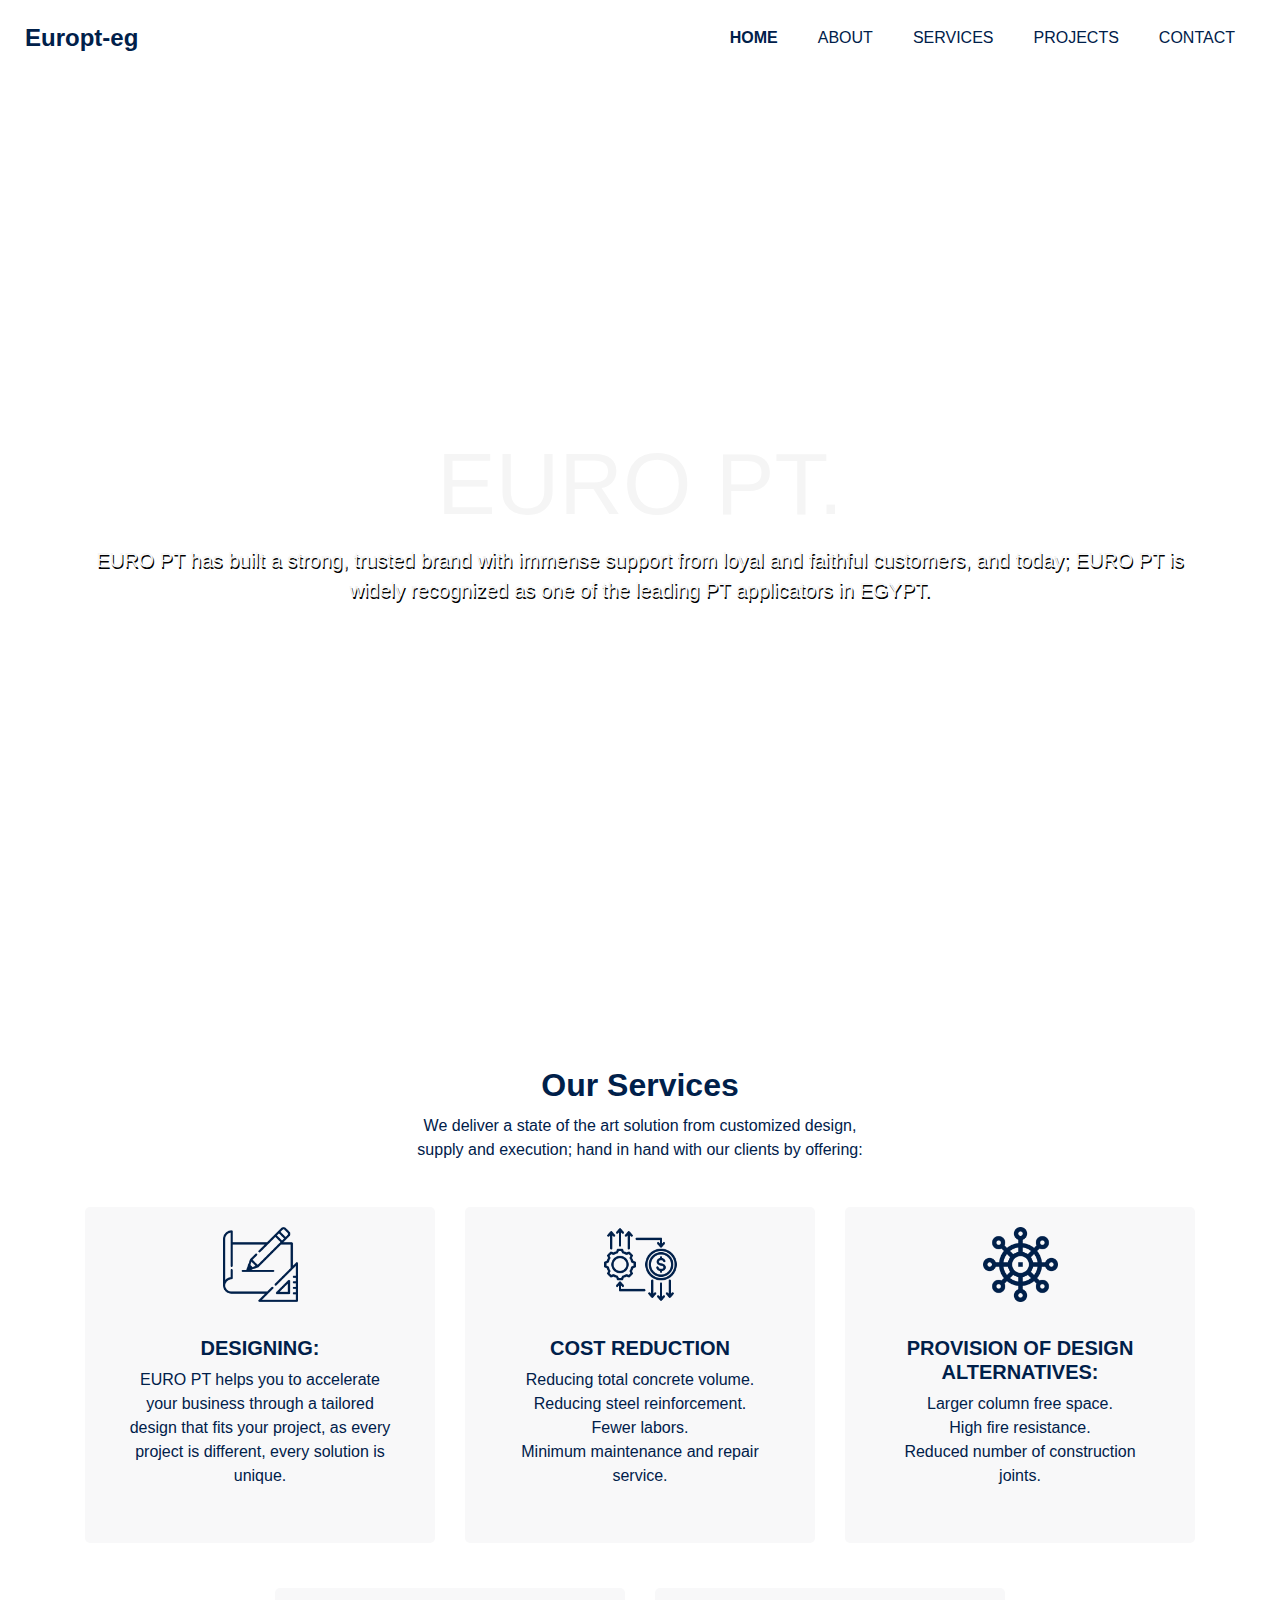
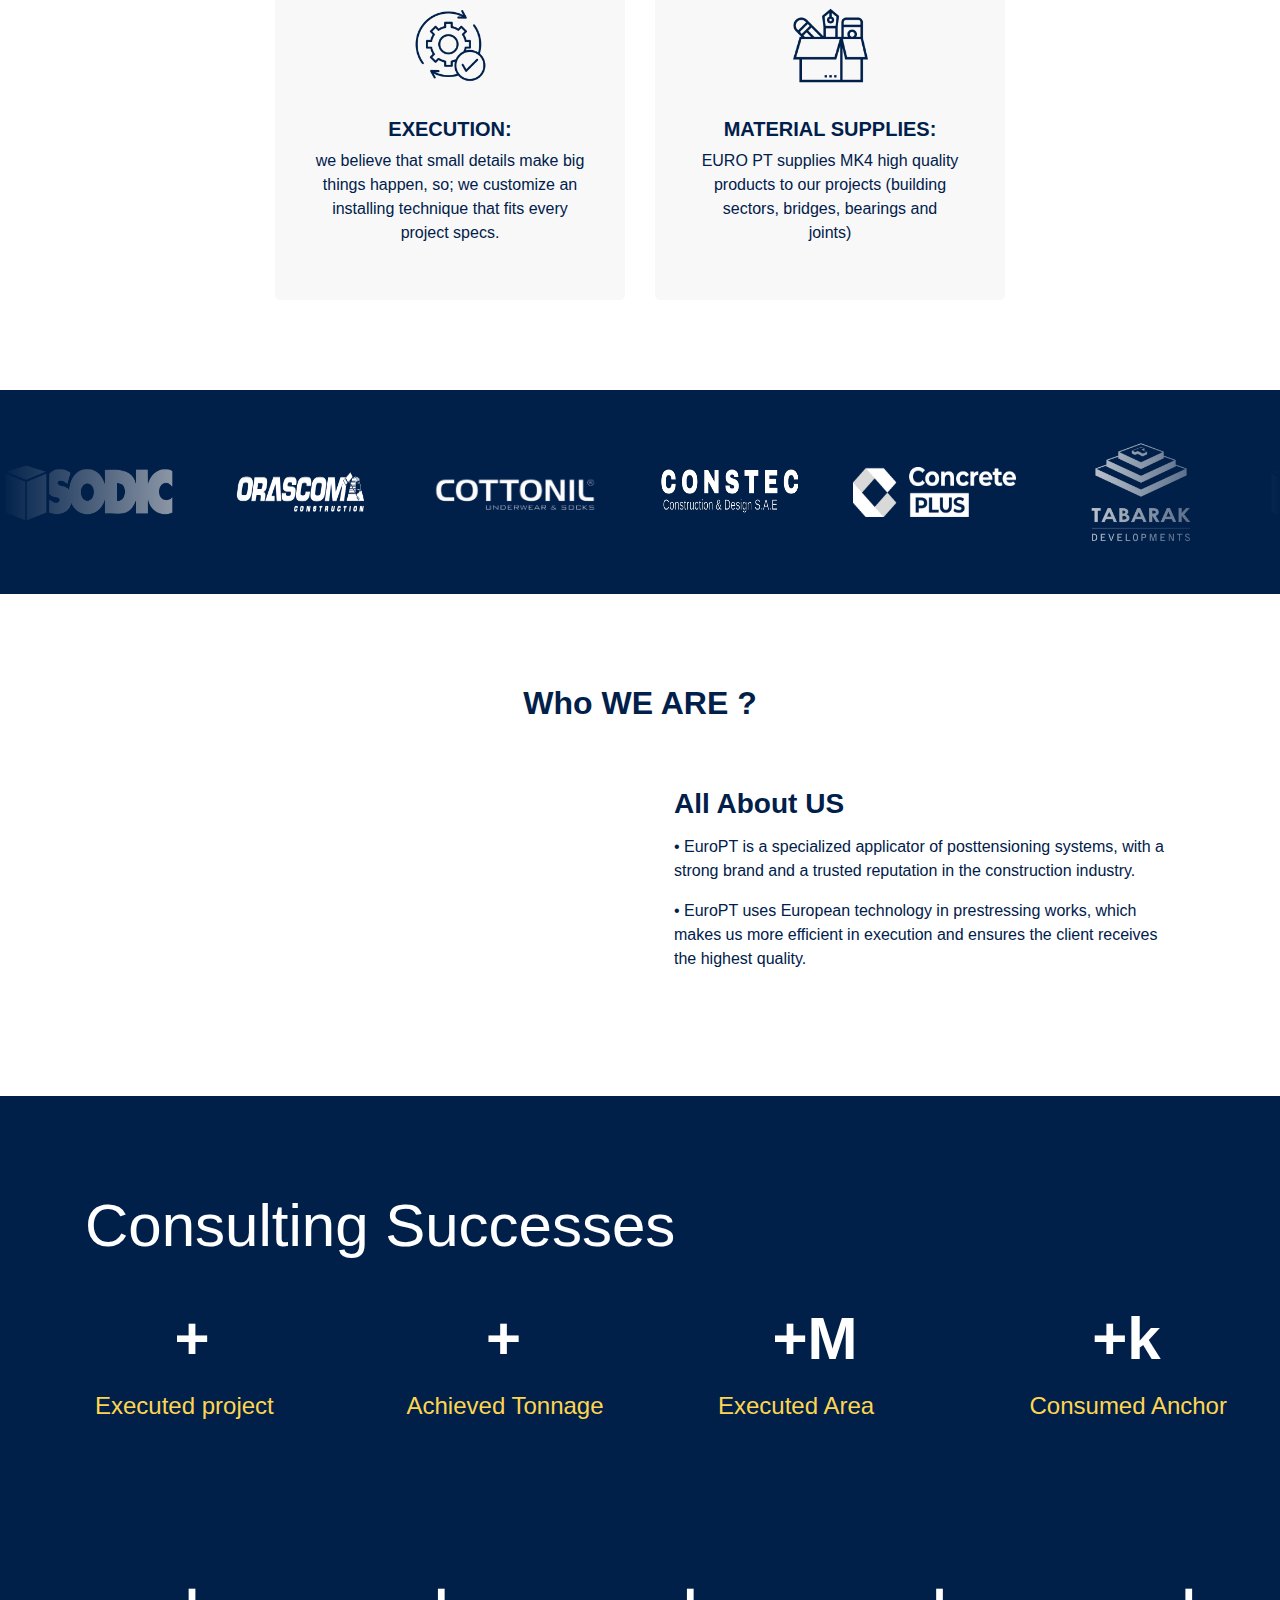
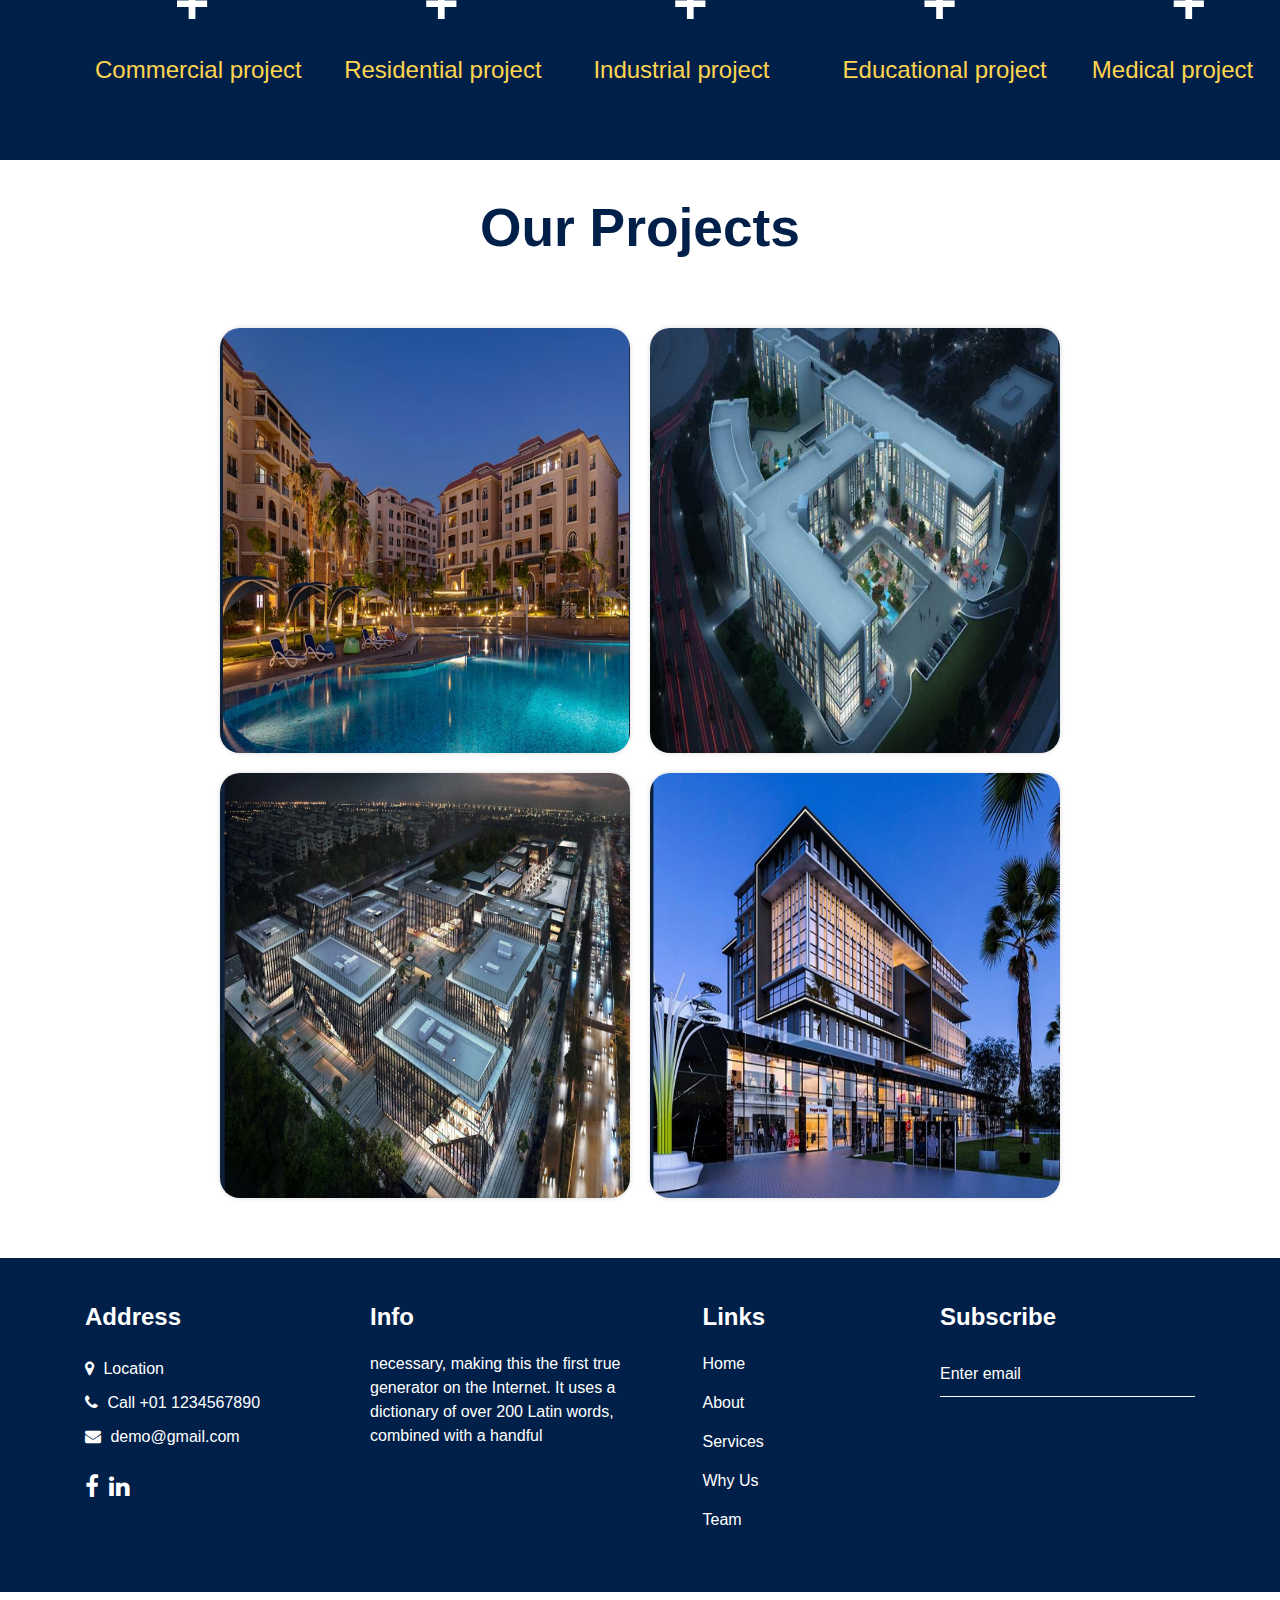
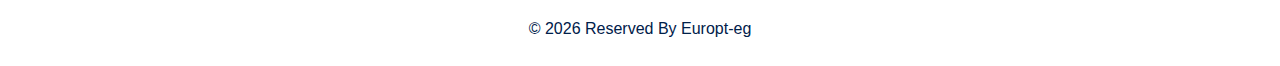
==== commit 832f3e37: "." ====
--- a/index.html
+++ b/index.html
@@ -220,7 +220,7 @@
         <div class='container h-100'>
           <div class='row h-100 align-items-center'>
             <div class='col-12 text-center'>
-              <h1 class='display-2'>EURO PT</h1>
+              <h1 class='display-2'>EURO PT.</h1>
               <p class='lead'>EURO PT has built a strong, trusted brand with immense support from loyal and faithful customers,
                 and today; EURO PT is widely recognized as one of the leading PT applicators in EGYPT.</p>
             </div>
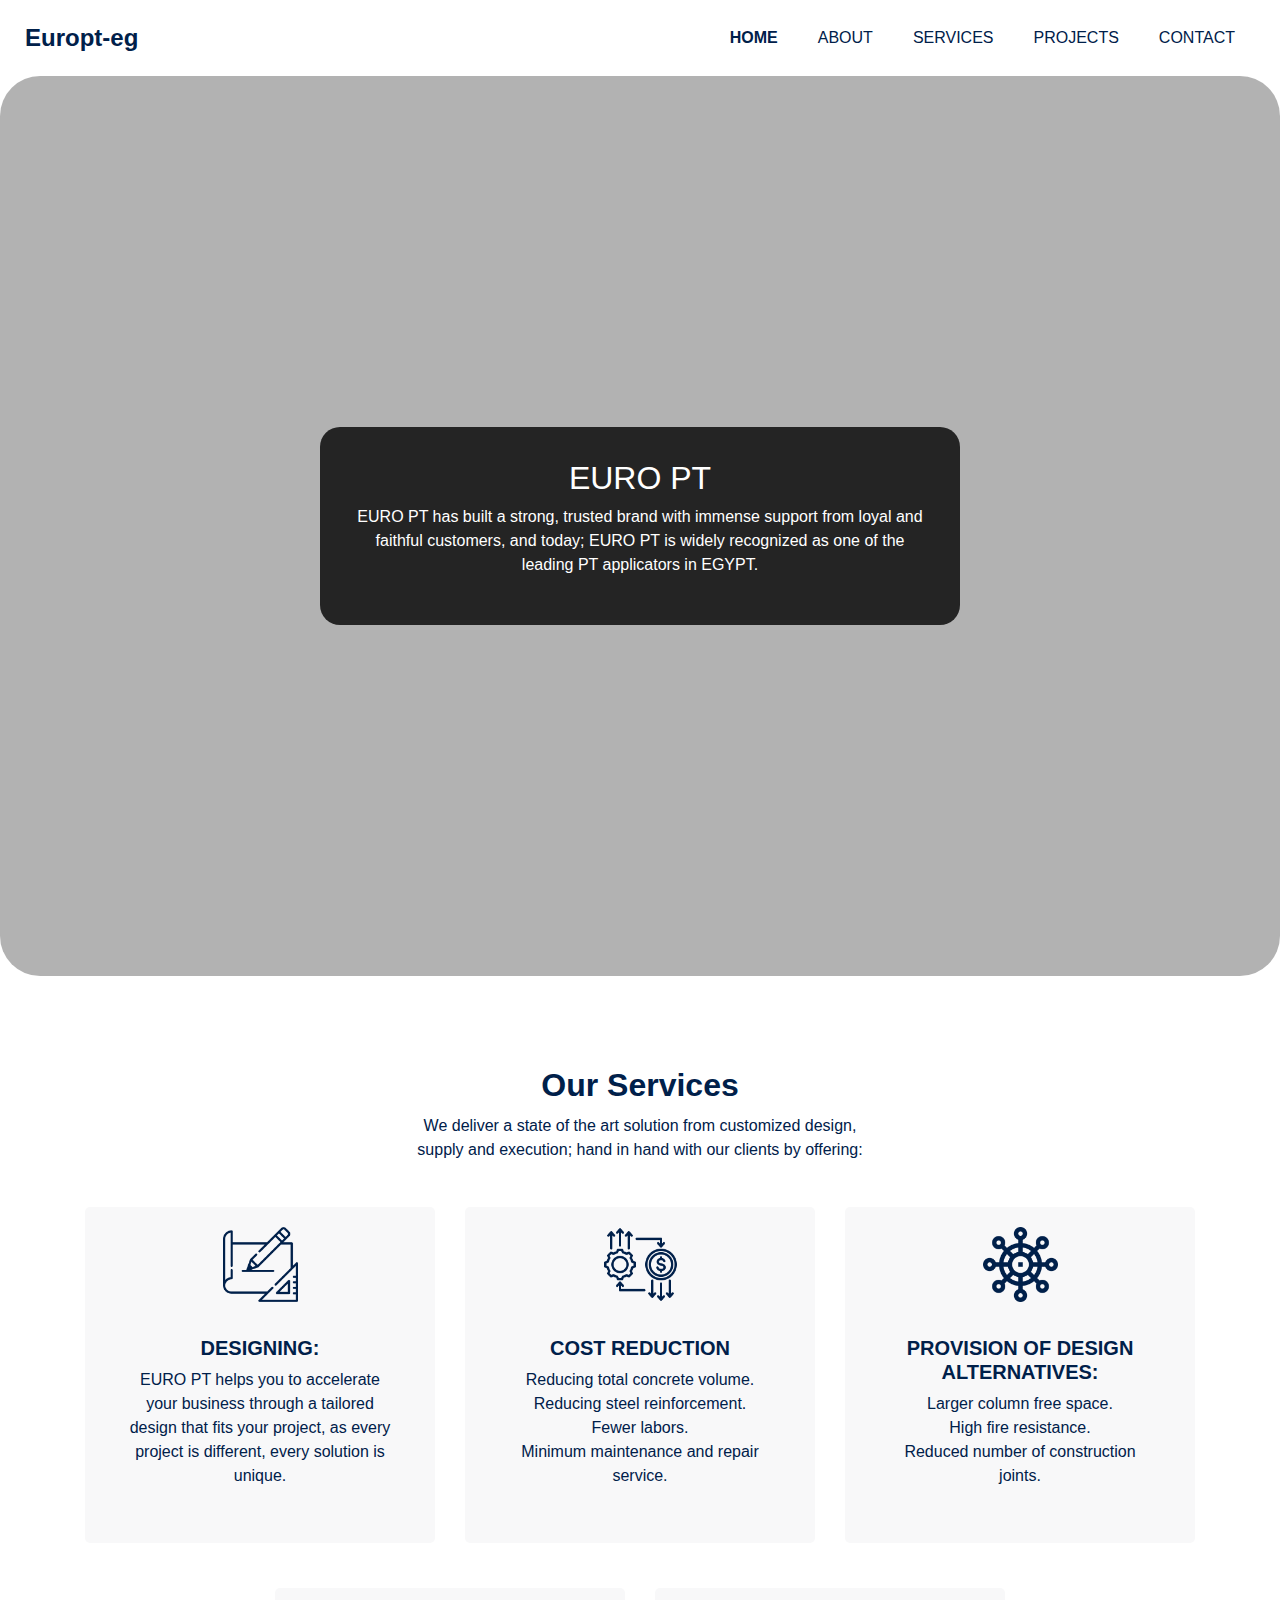
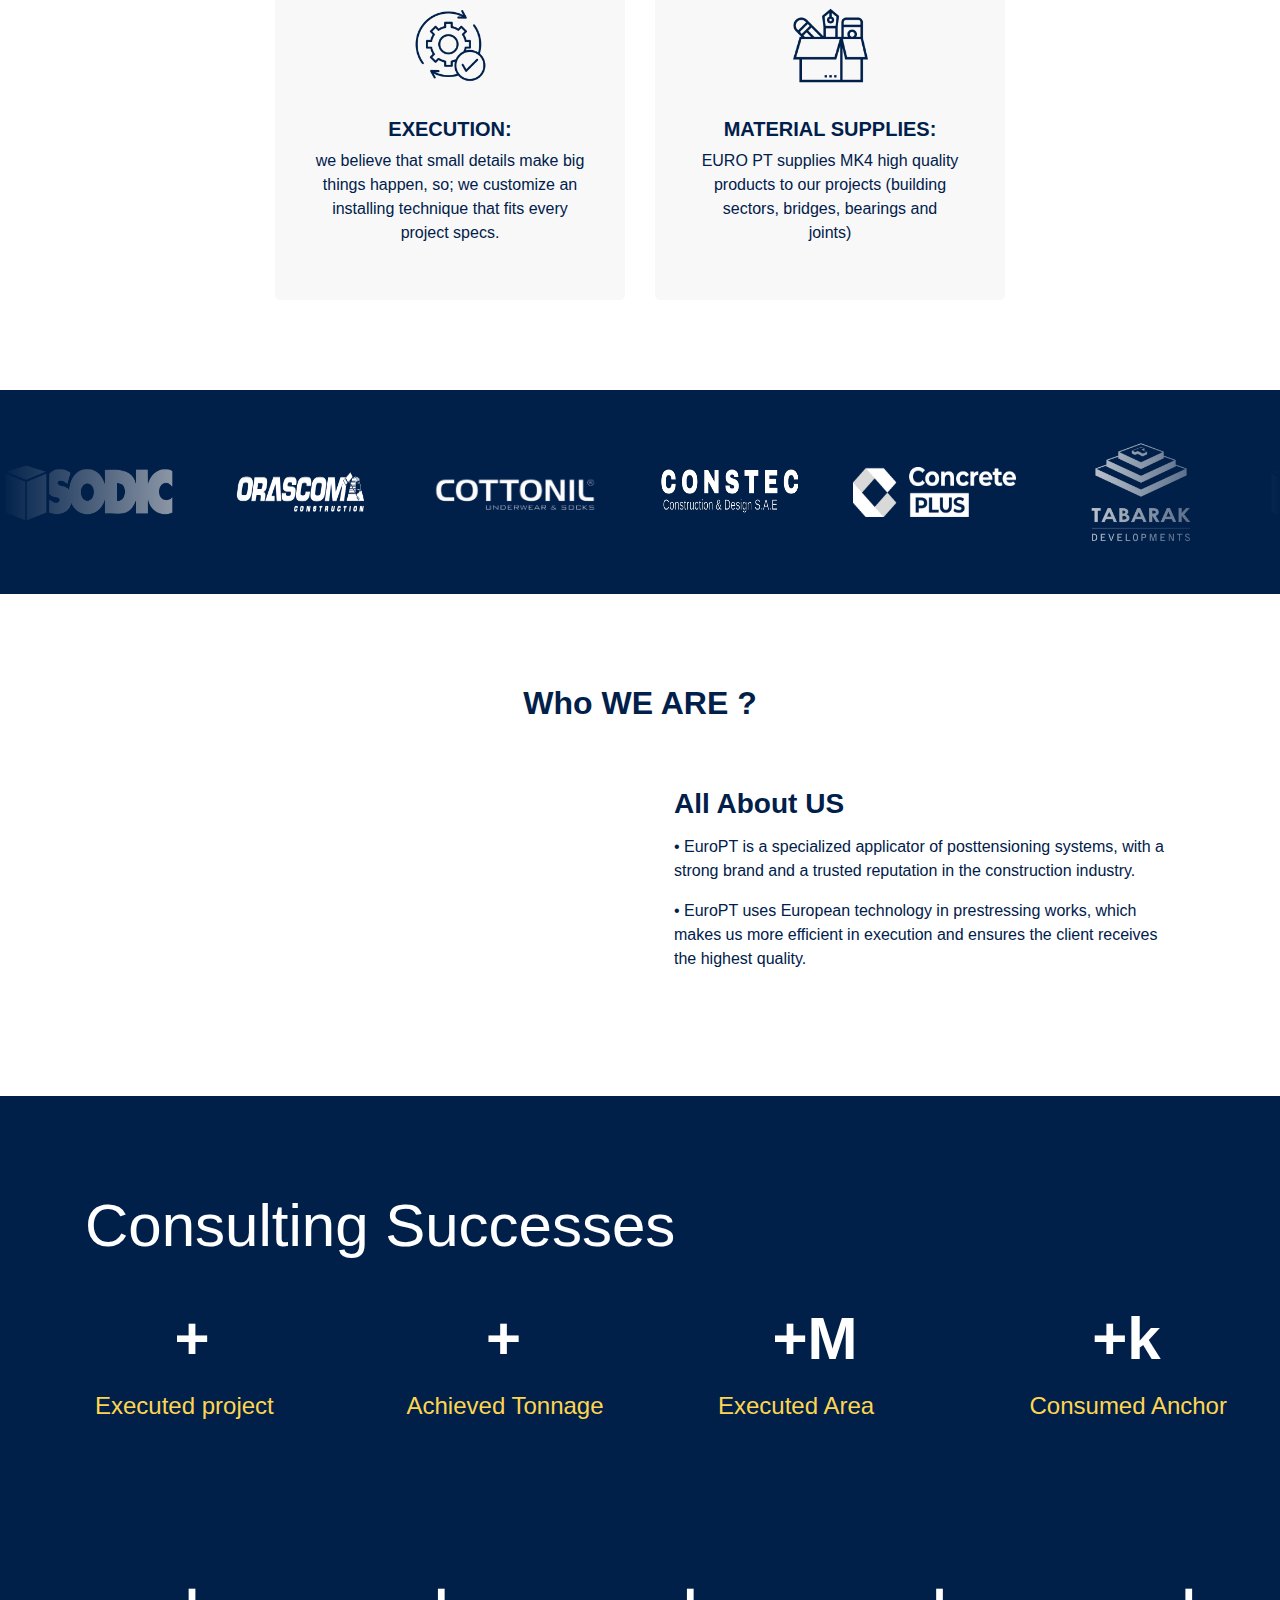
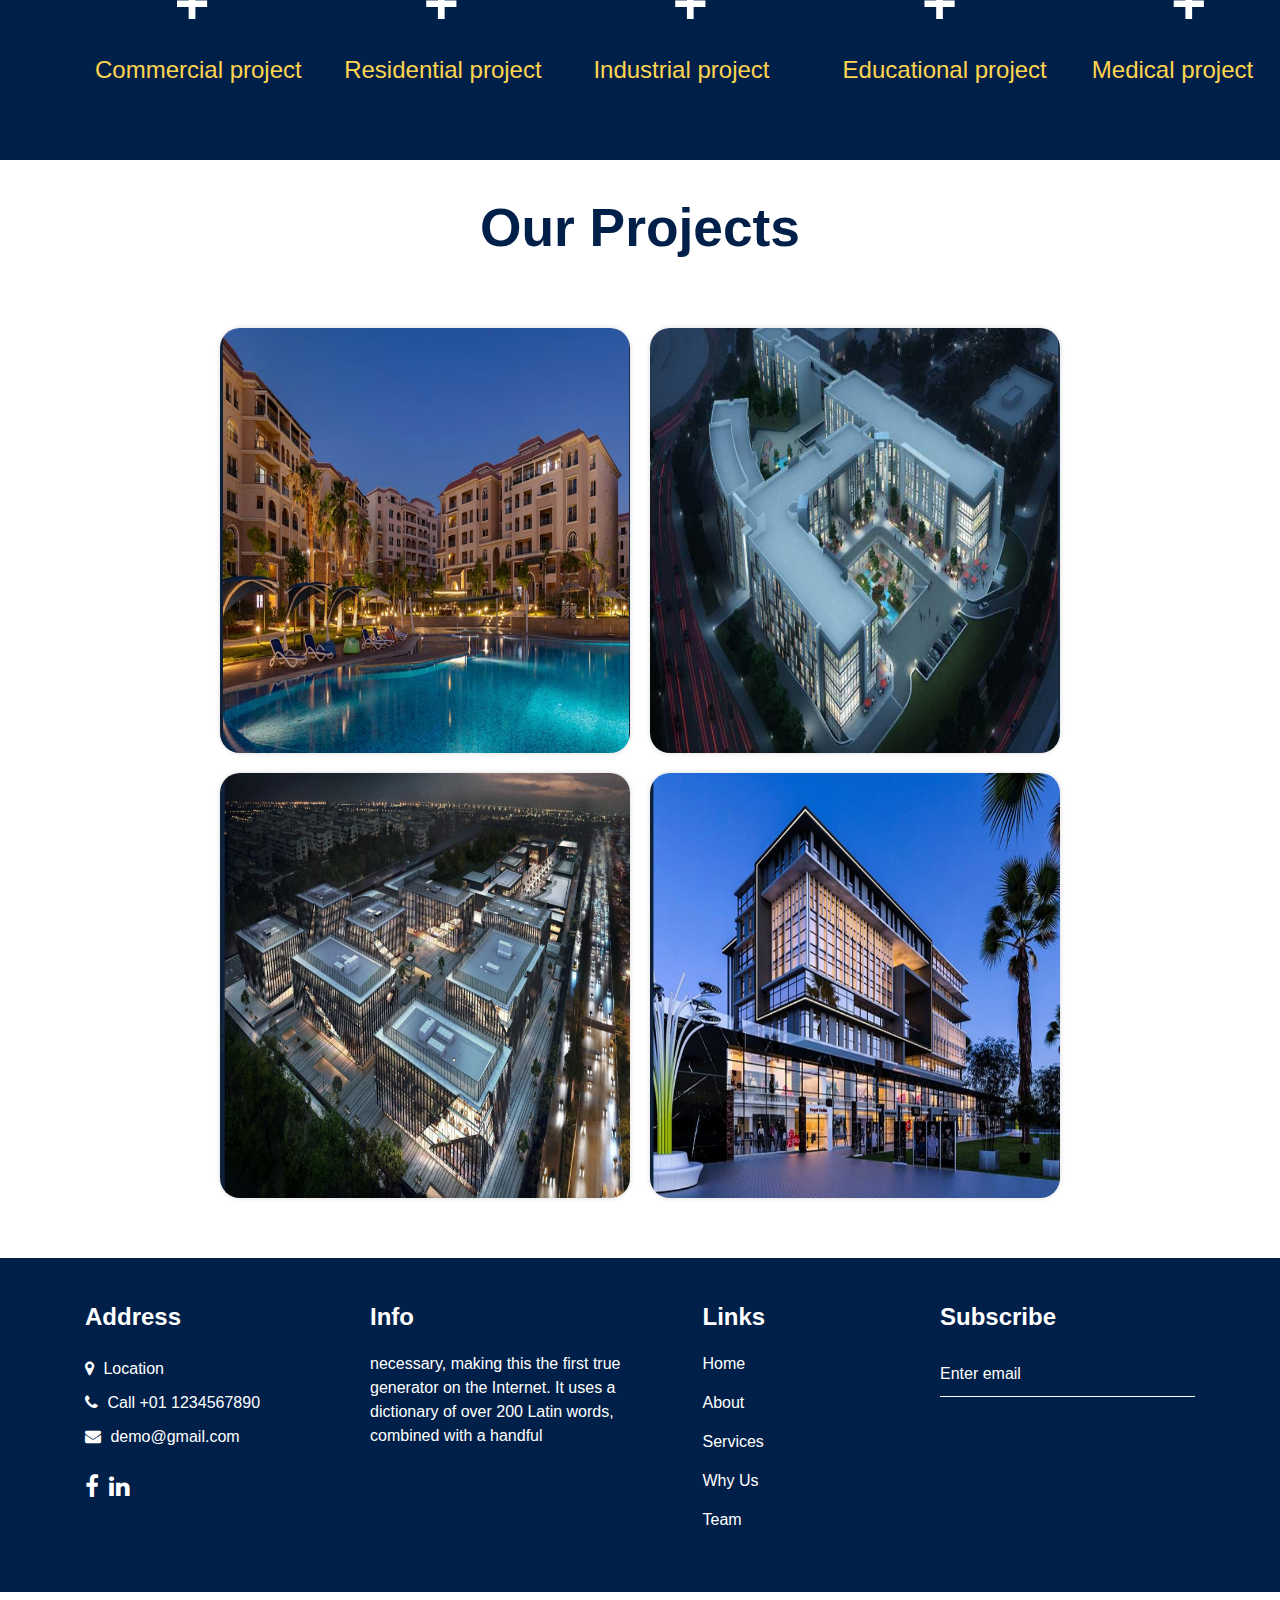
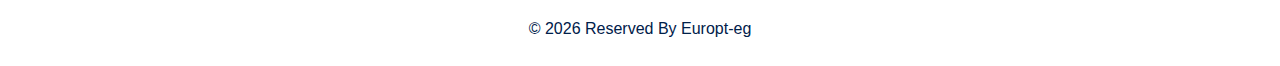
==== commit 26688fd4: "change section1" ====
--- a/index.html
+++ b/index.html
@@ -216,7 +216,7 @@
         </div>
       </div>
     </div> -->
-    <div class='image-background'>
+    <!-- <div class='image-background'>
         <div class='container h-100'>
           <div class='row h-100 align-items-center'>
             <div class='col-12 text-center'>
@@ -249,6 +249,65 @@
 }
 
 
+      </style> -->
+      <div id="videoWrapper">
+        <video poster="./images/EuroPTMobileVersion.mp4" playsinline autoplay muted loop>
+          <source src="./images/EuroPTMobileVersion.mp4" type="video/mp4">
+        </video>
+        <div class="caption">
+          <div class="contents">
+            <h2>EURO PT </h2>
+            <p>EURO PT has built a strong, trusted brand with immense support from loyal and faithful customers, and today; EURO PT is widely recognized as one of the leading PT applicators in EGYPT.
+          </p>
+          </div>
+        </div>
+      
+      </div>
+      <style>
+      
+      HTML CSSResult Skip Results Iframe
+      body {
+        padding: 0;
+        margin: 0;
+      }
+      
+      #videoWrapper {
+        height: 100vh;
+        overflow: hidden;
+        position: relative;
+        border-radius: 40px;
+      }
+      
+      #videoWrapper video {
+        position: absolute;
+        min-width: 100%;
+        min-height: 100%;
+        width: auto;
+        height: auto;
+        object-fit: cover; 
+        z-index: -100;
+        top: 50%;
+        left: 50%;
+        transform: translateX(-50%) translateY(-50%);
+      }
+      
+      #videoWrapper .caption {
+        display: flex;
+        justify-content: center;
+        align-items: center;
+        height: 100%;
+        background-color: rgba(0, 0, 0, 0.3);
+        border-radius: 20px;
+      }
+      
+      #videoWrapper .caption .contents {
+        width:50%;
+        color: #fff;
+        text-align: center;
+        padding: 2rem;
+        background-color: rgba(0, 0, 0, 0.8);
+        border-radius: 20px;
+      }
       </style>
     <!-- <button class="carousel-control-prev" type="button" data-bs-target="#carouselExampleCaptions" data-bs-slide="prev">
       <span class="carousel-control-prev-icon" aria-hidden="true"></span>
